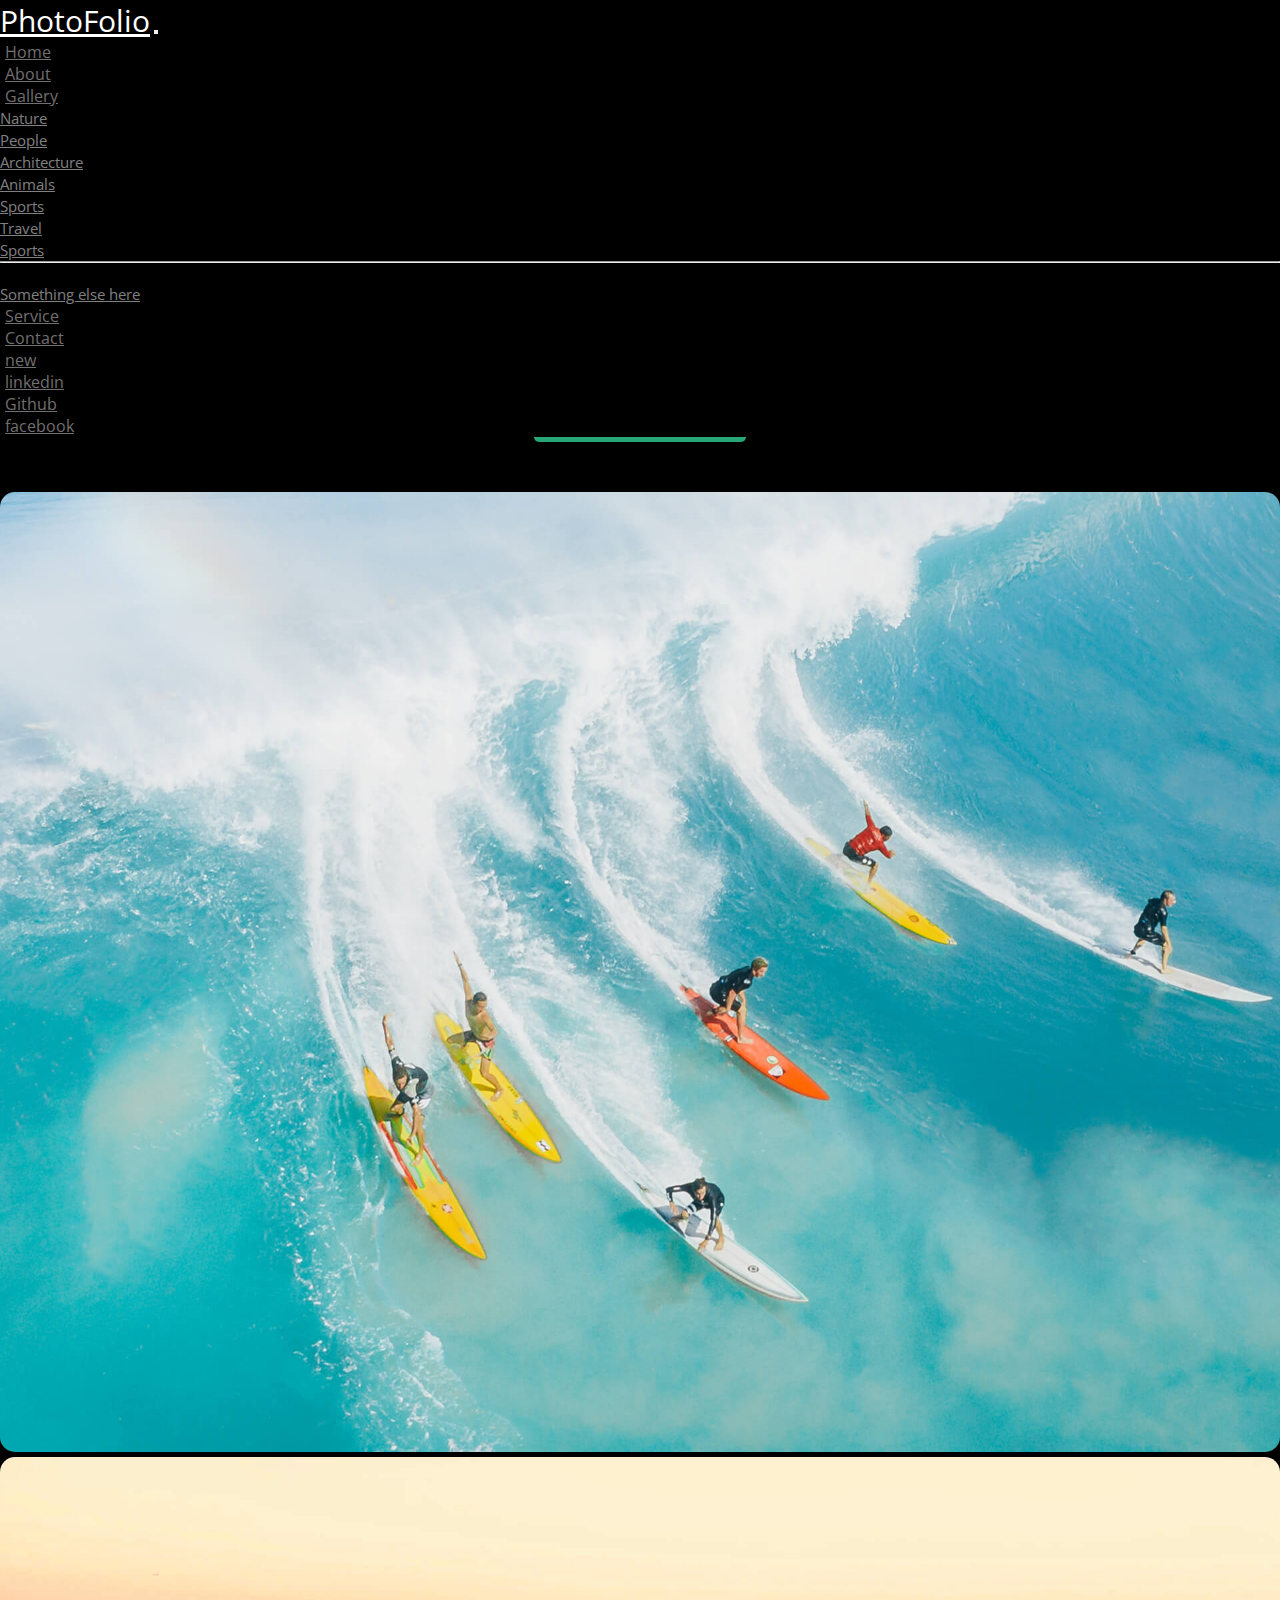
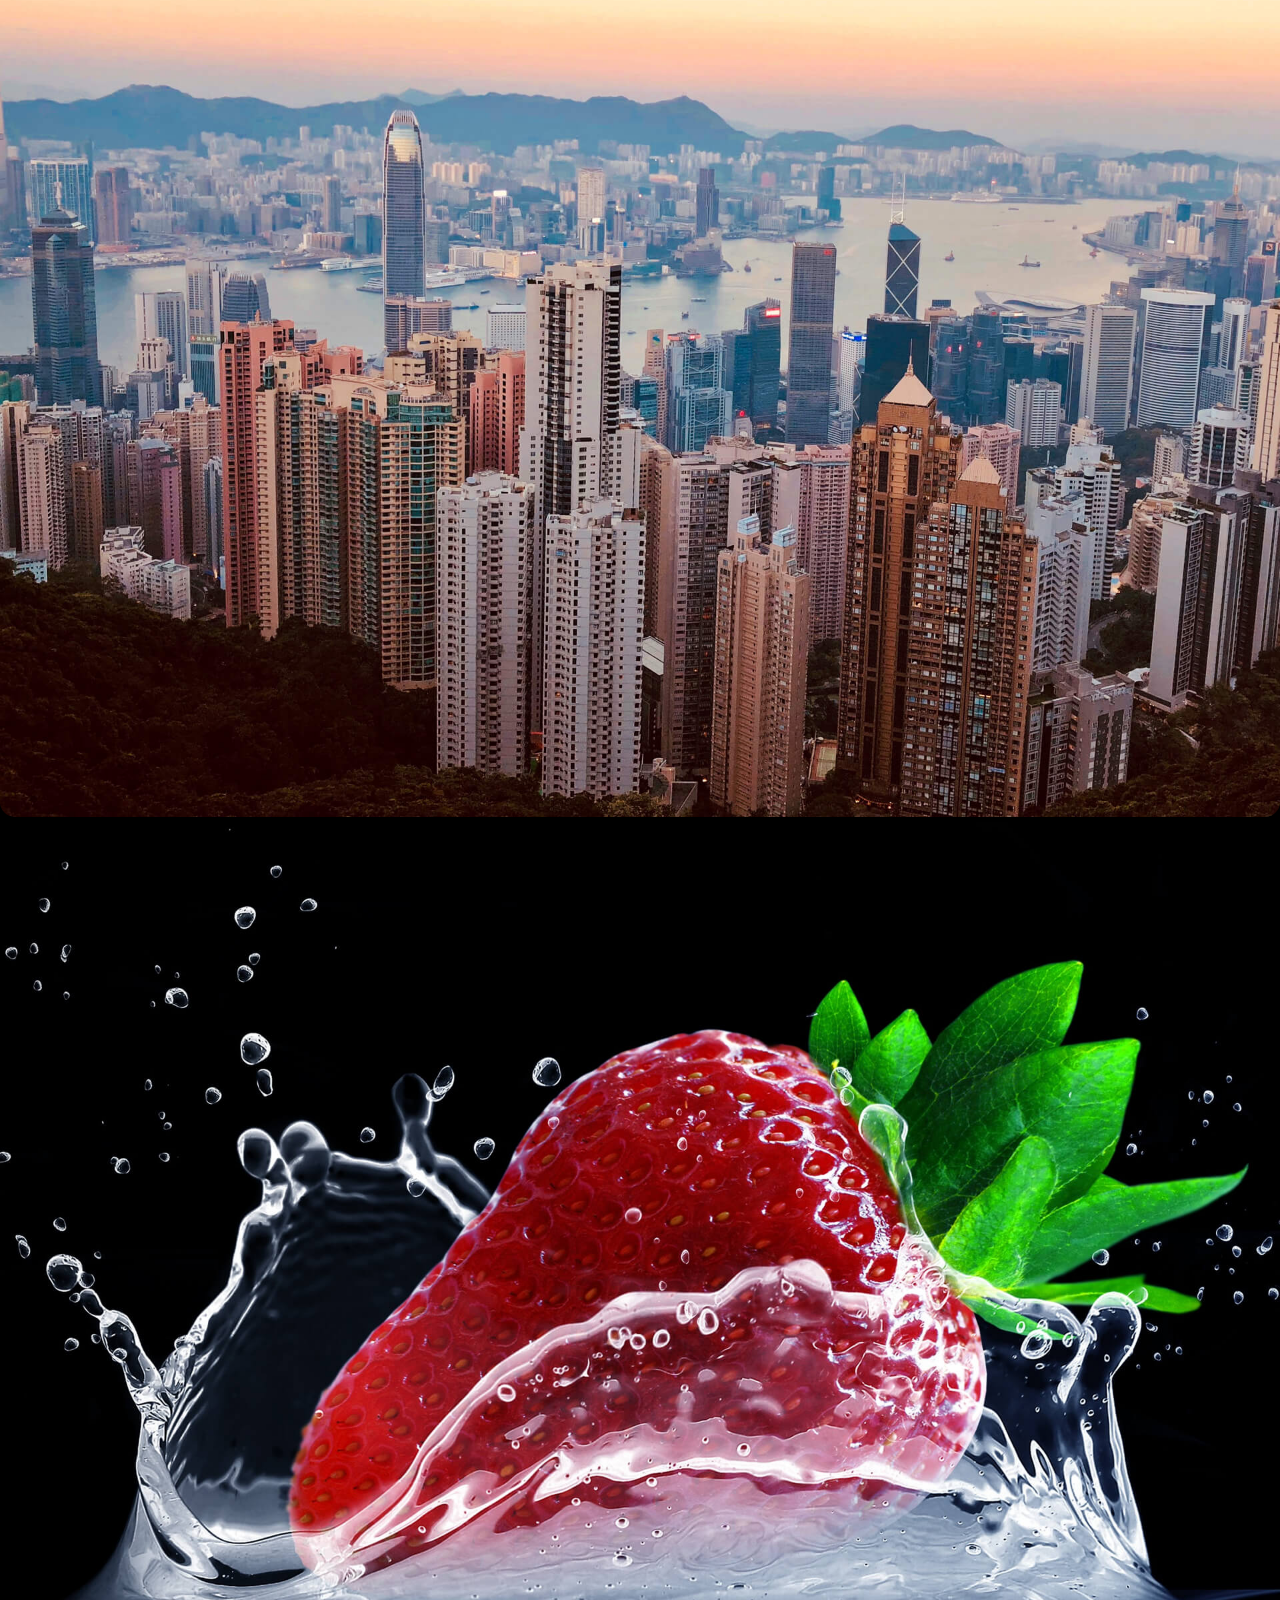
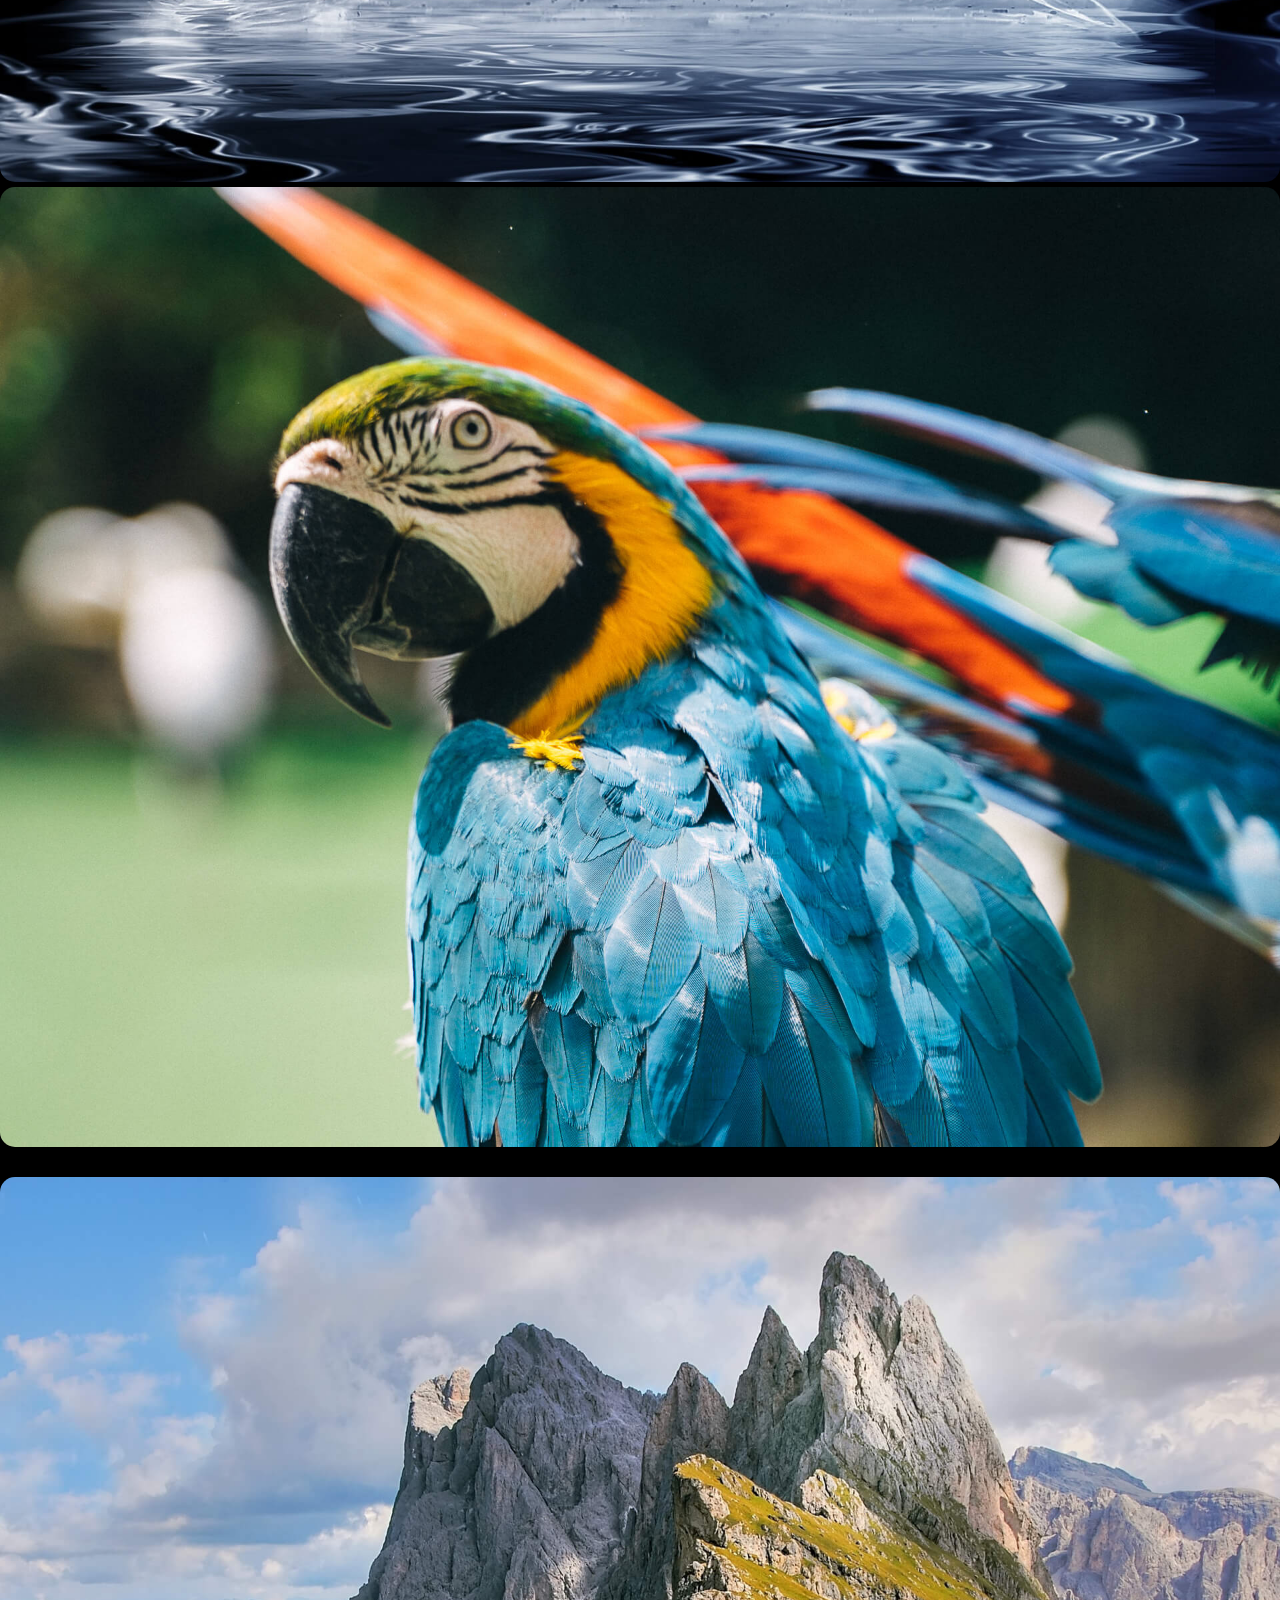
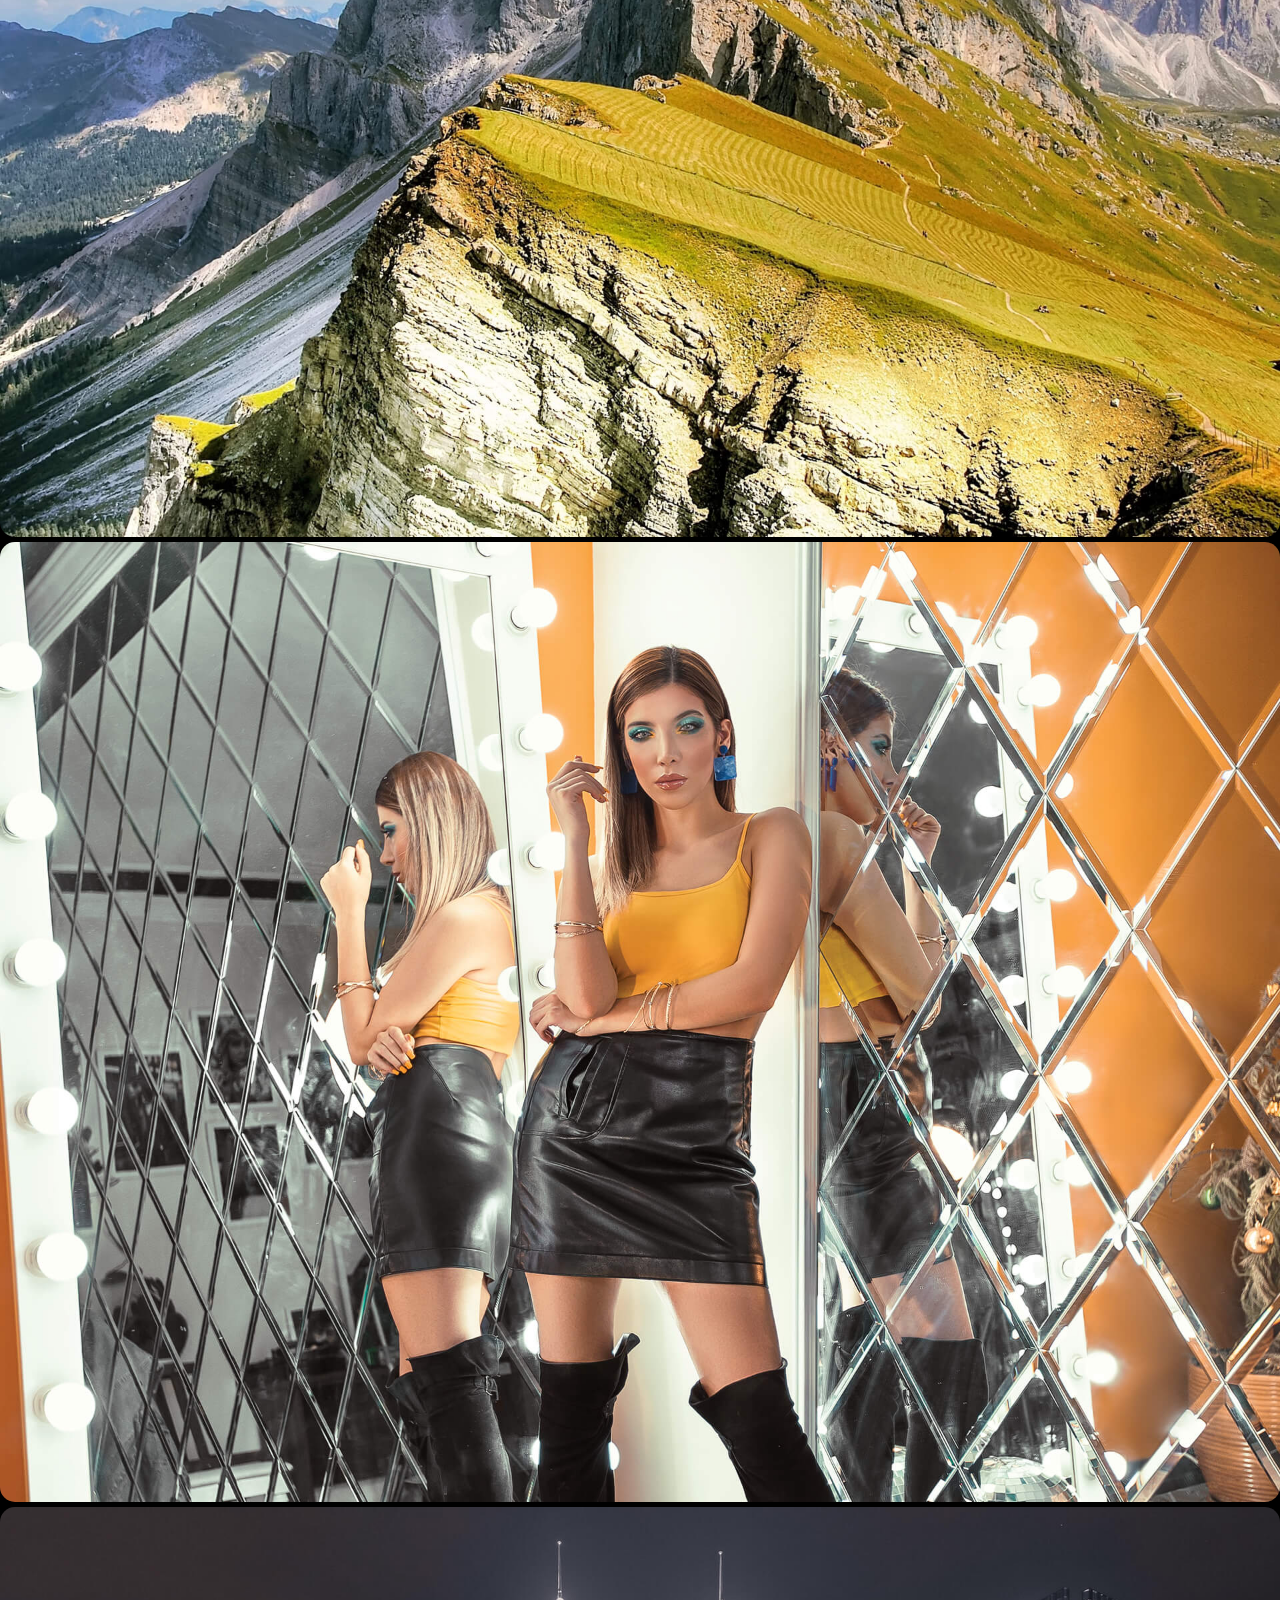
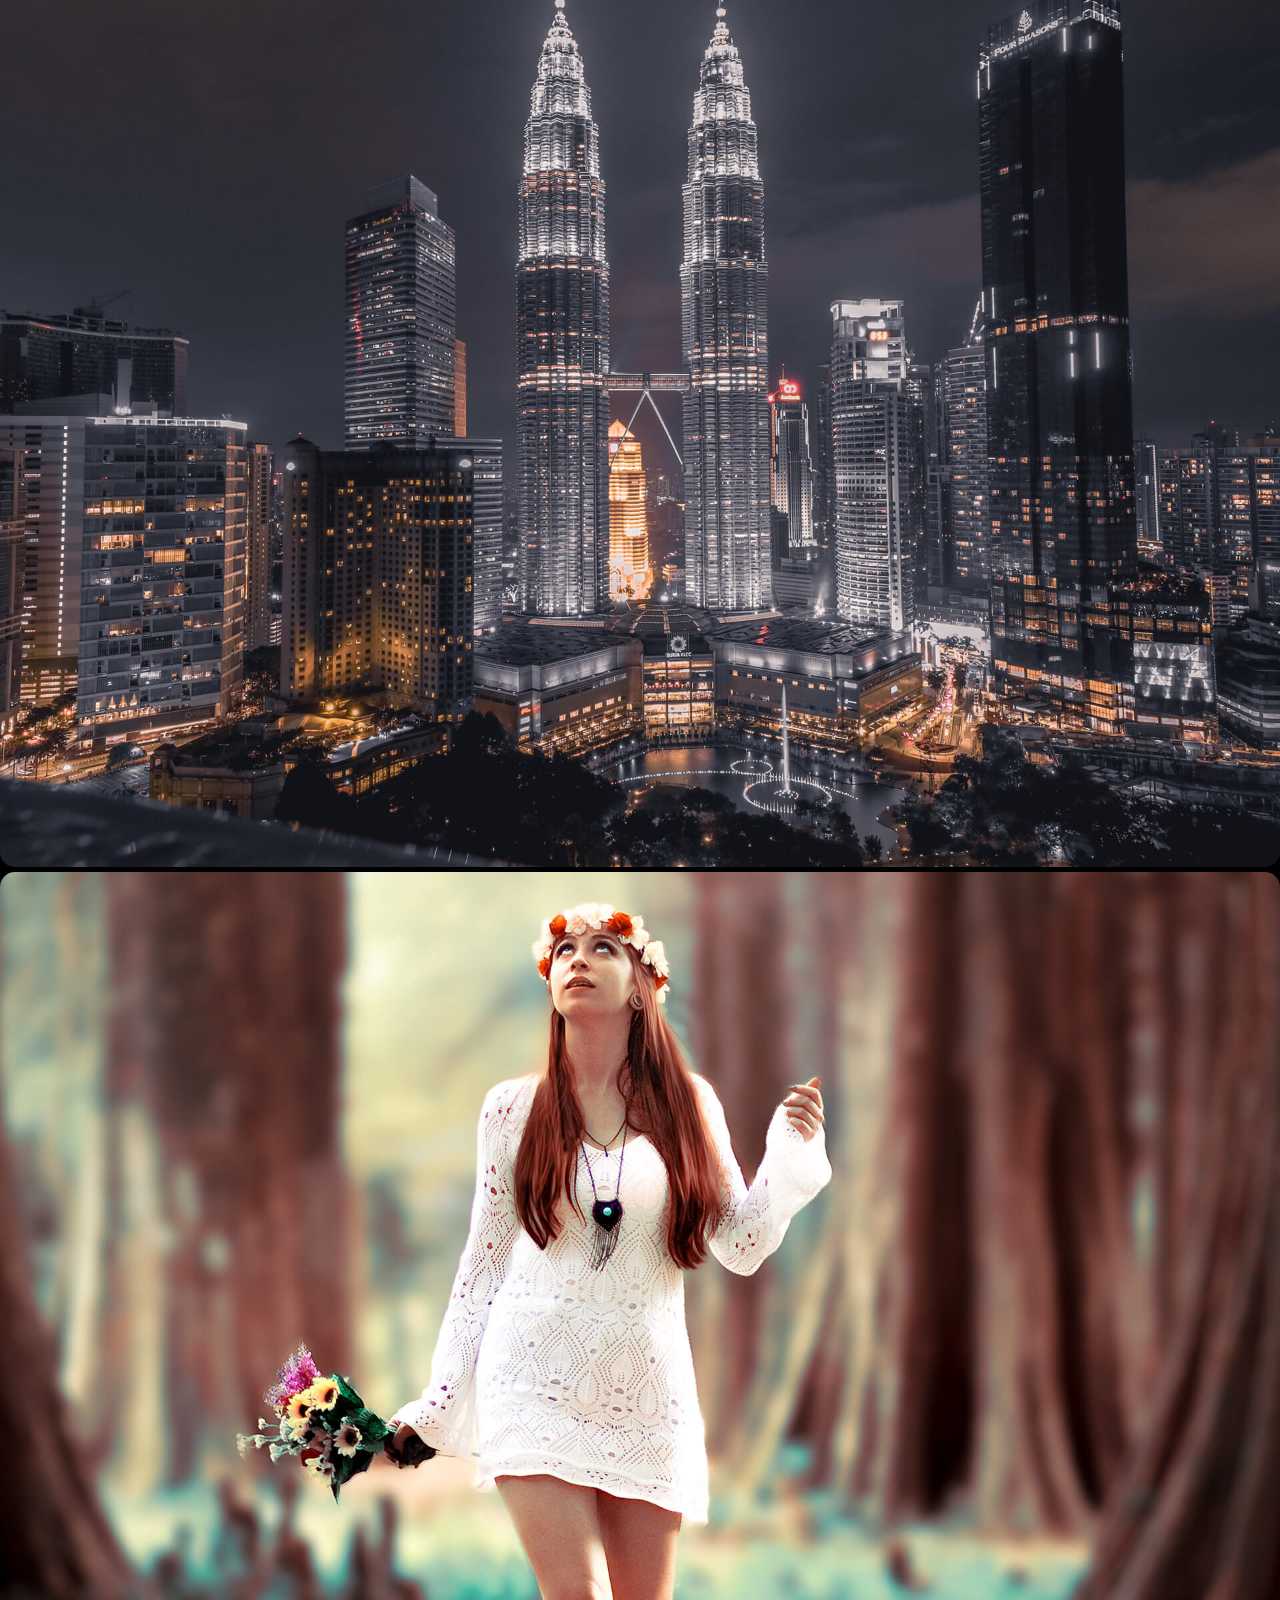
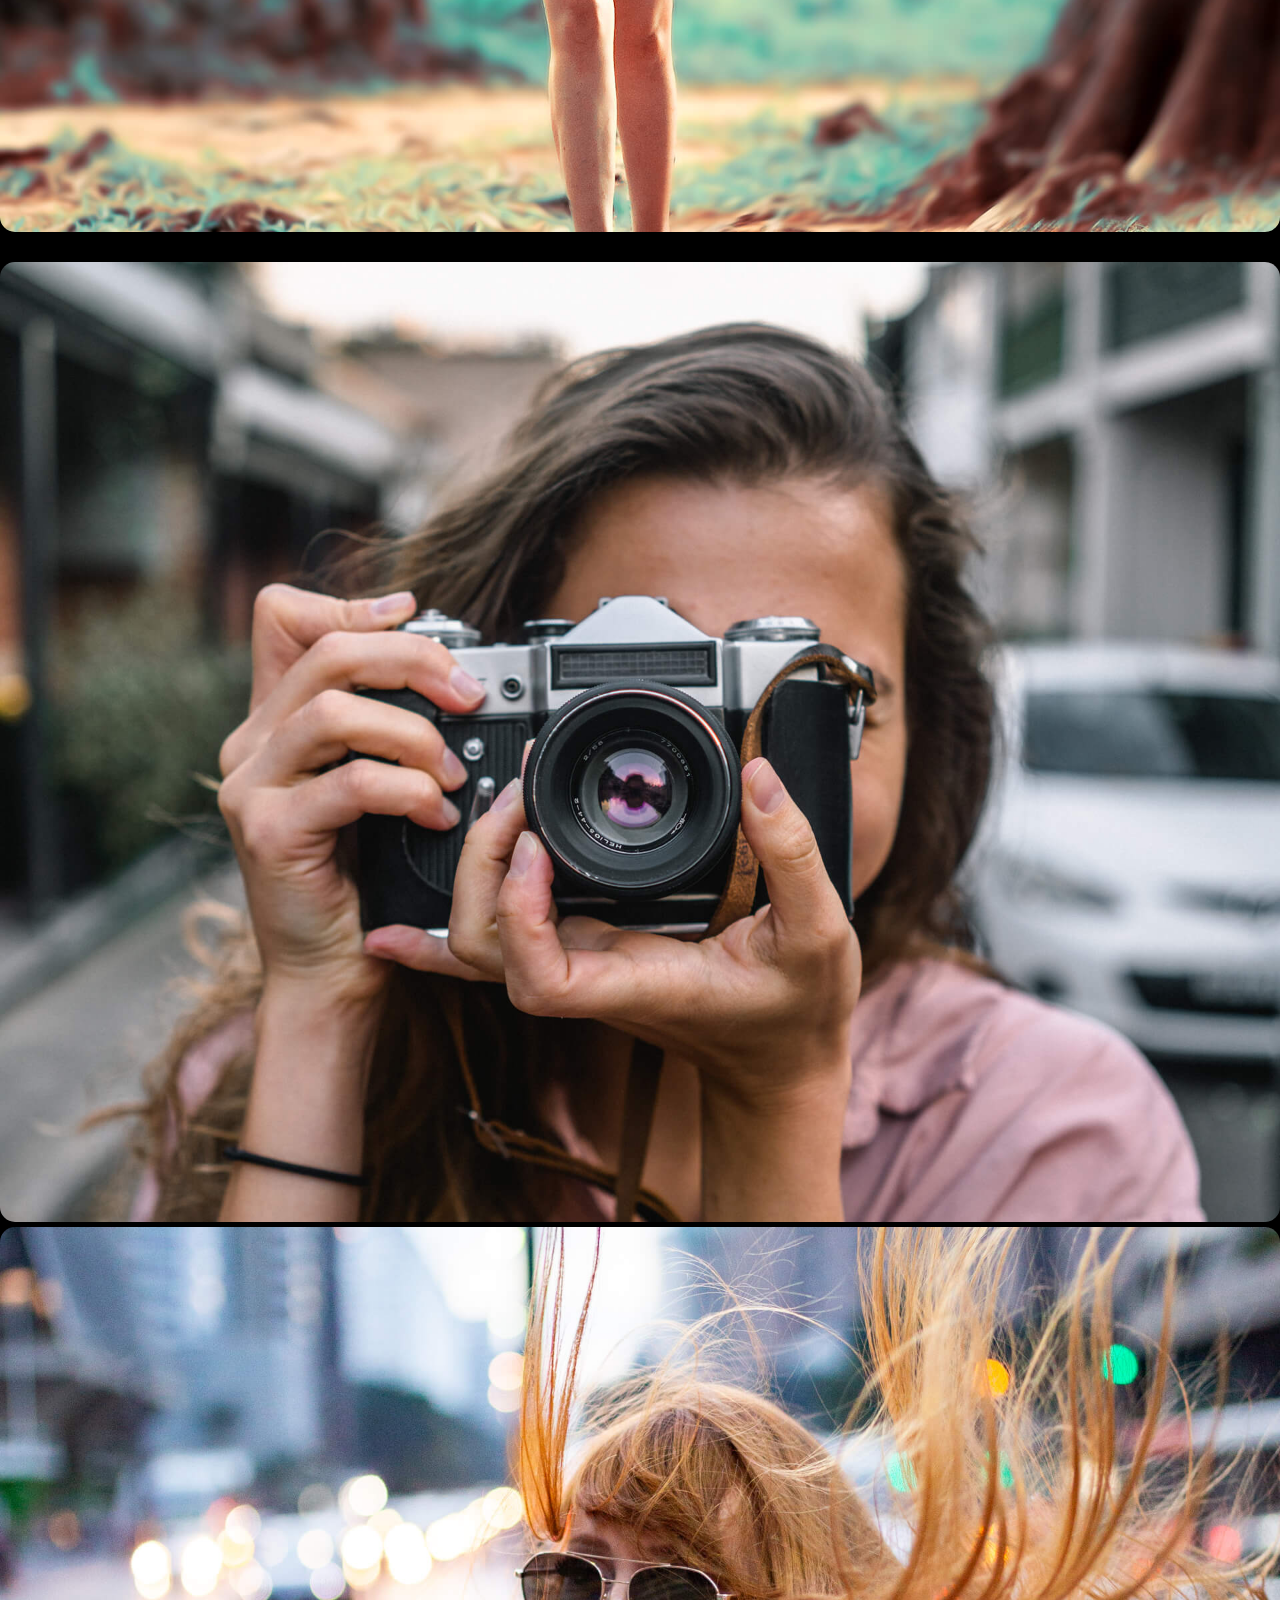
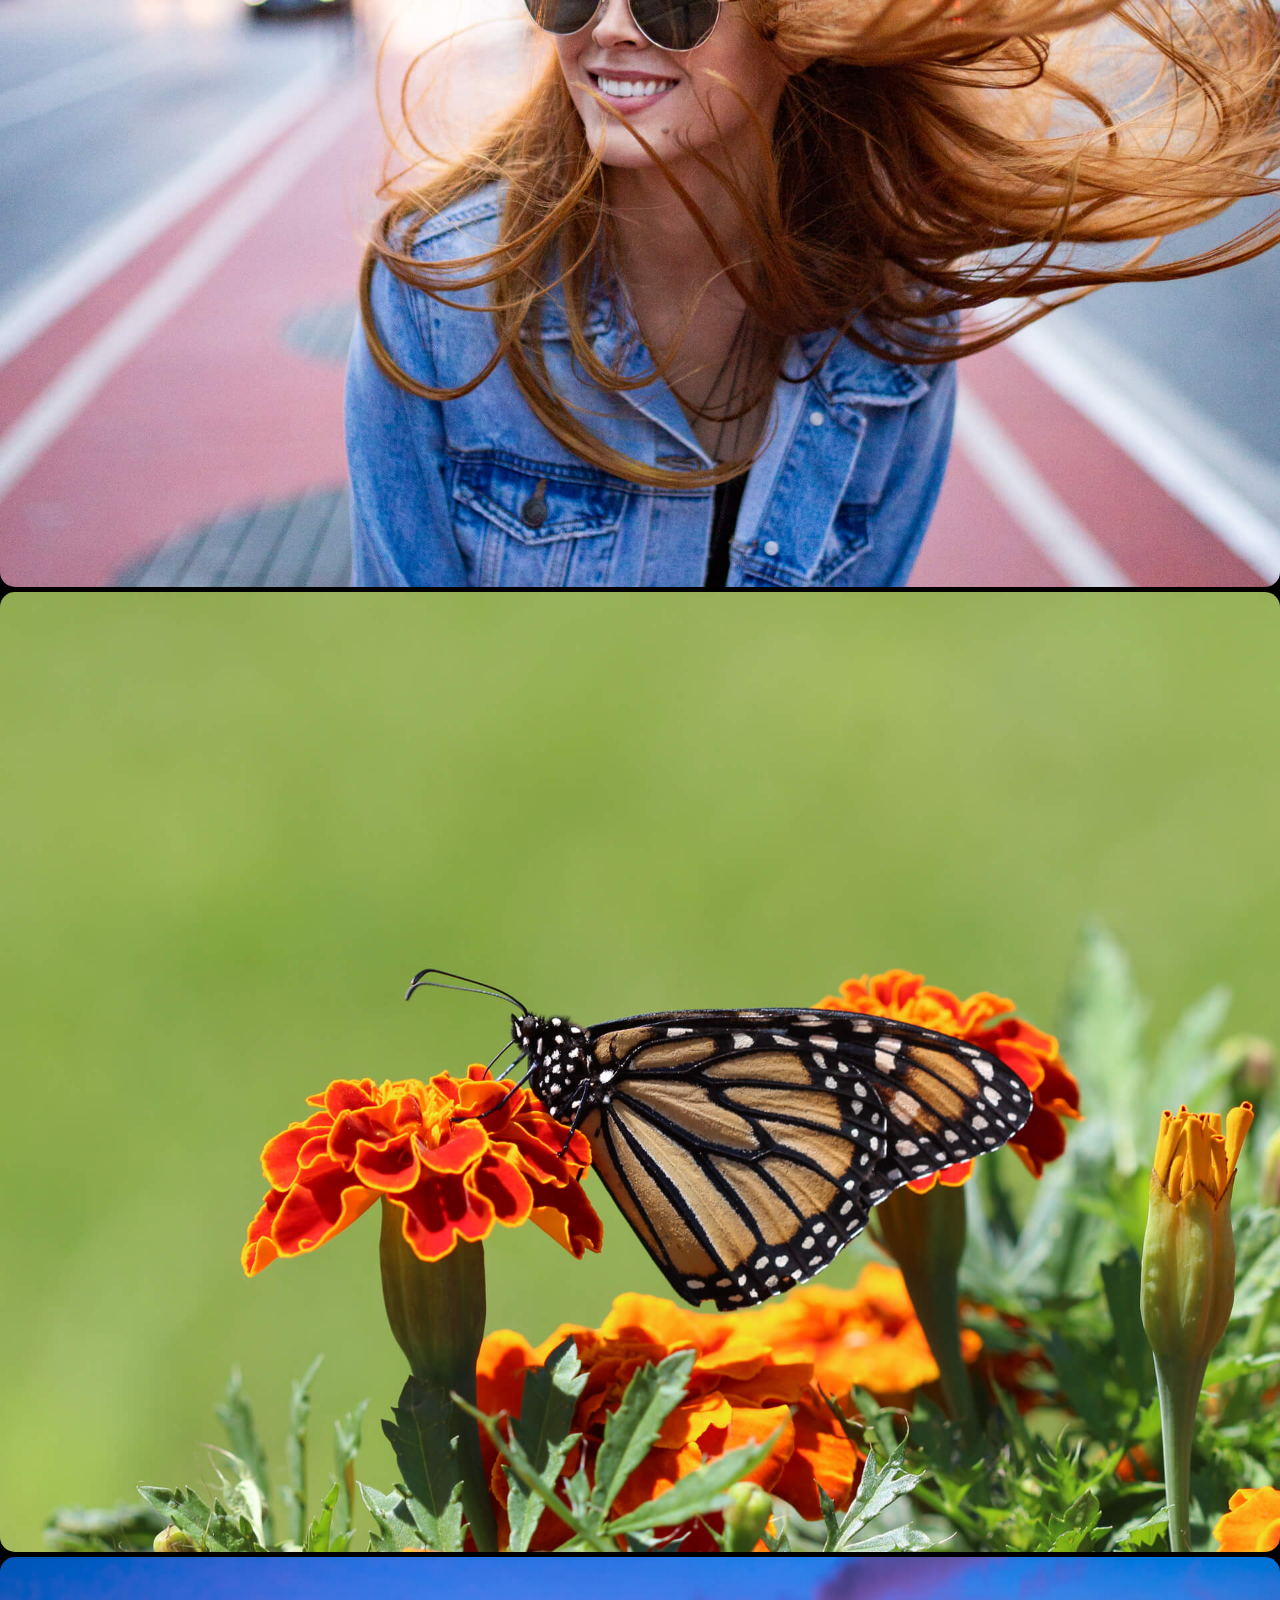
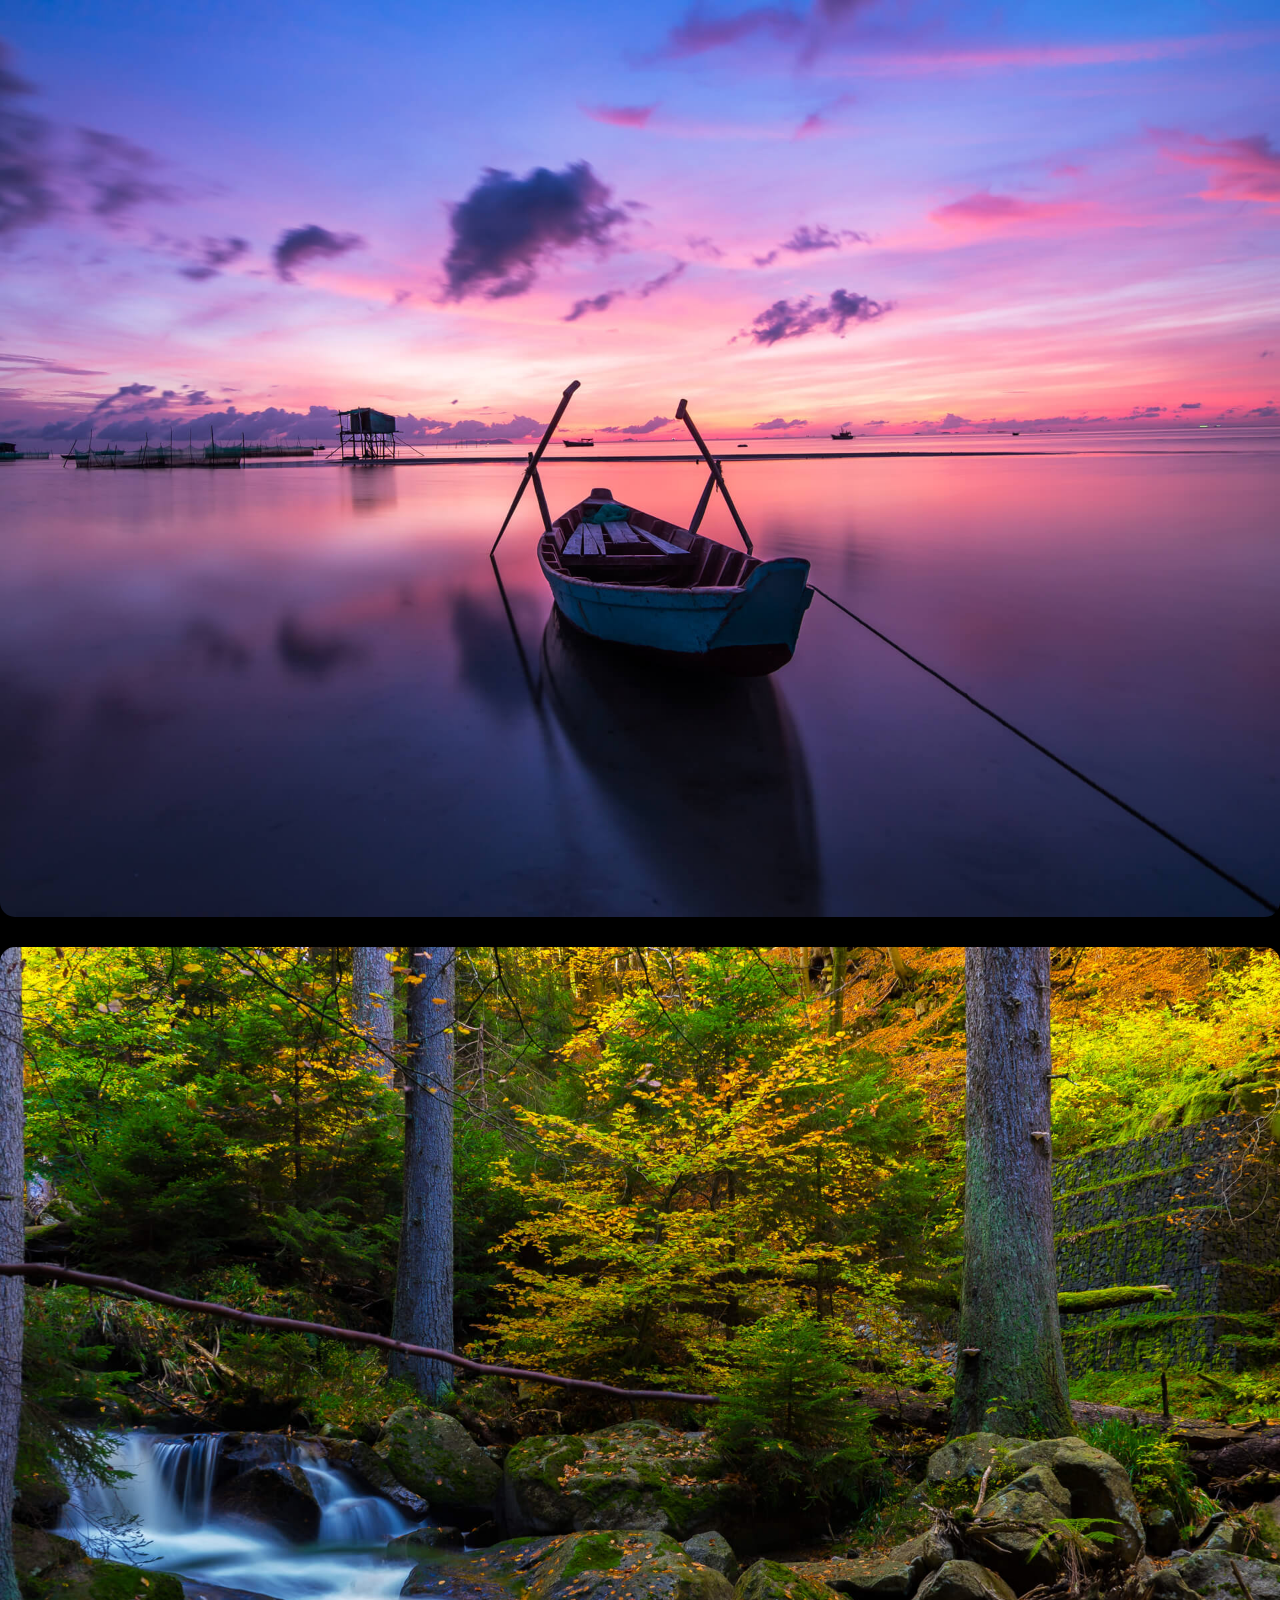
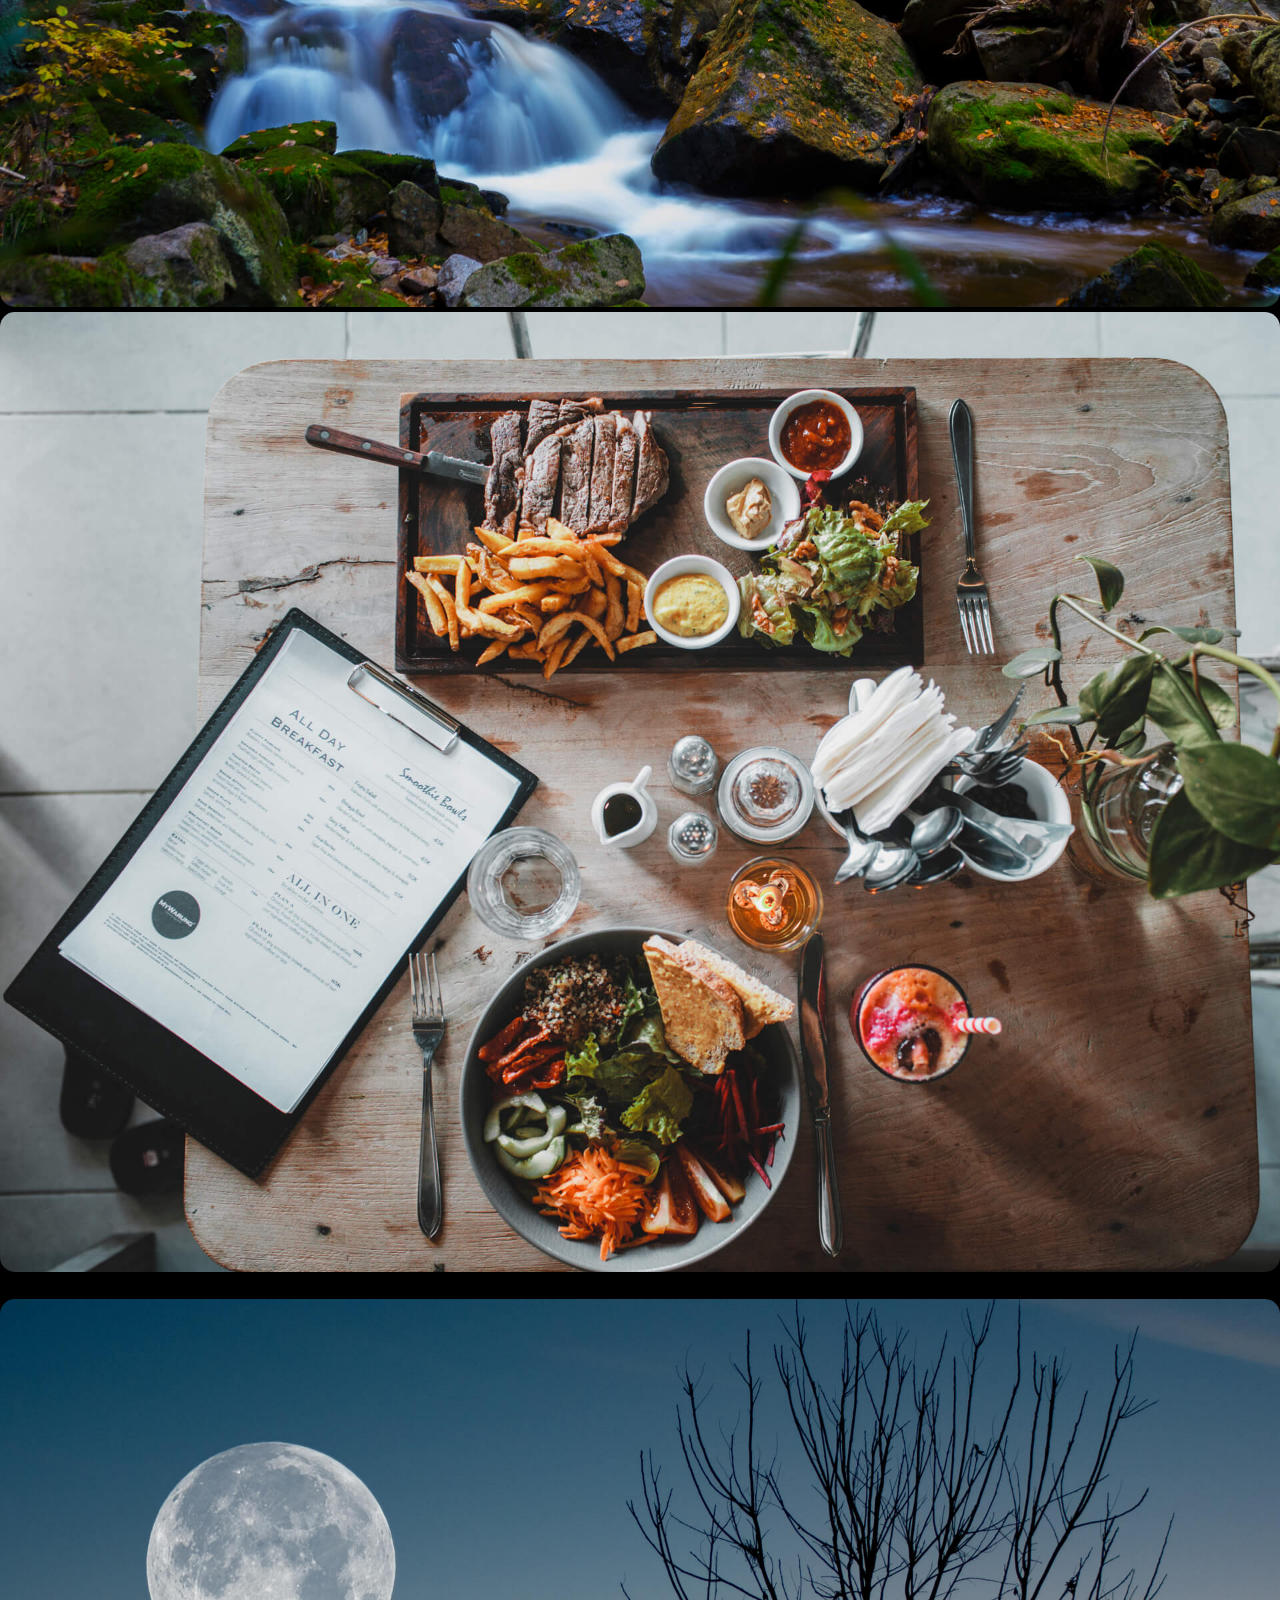
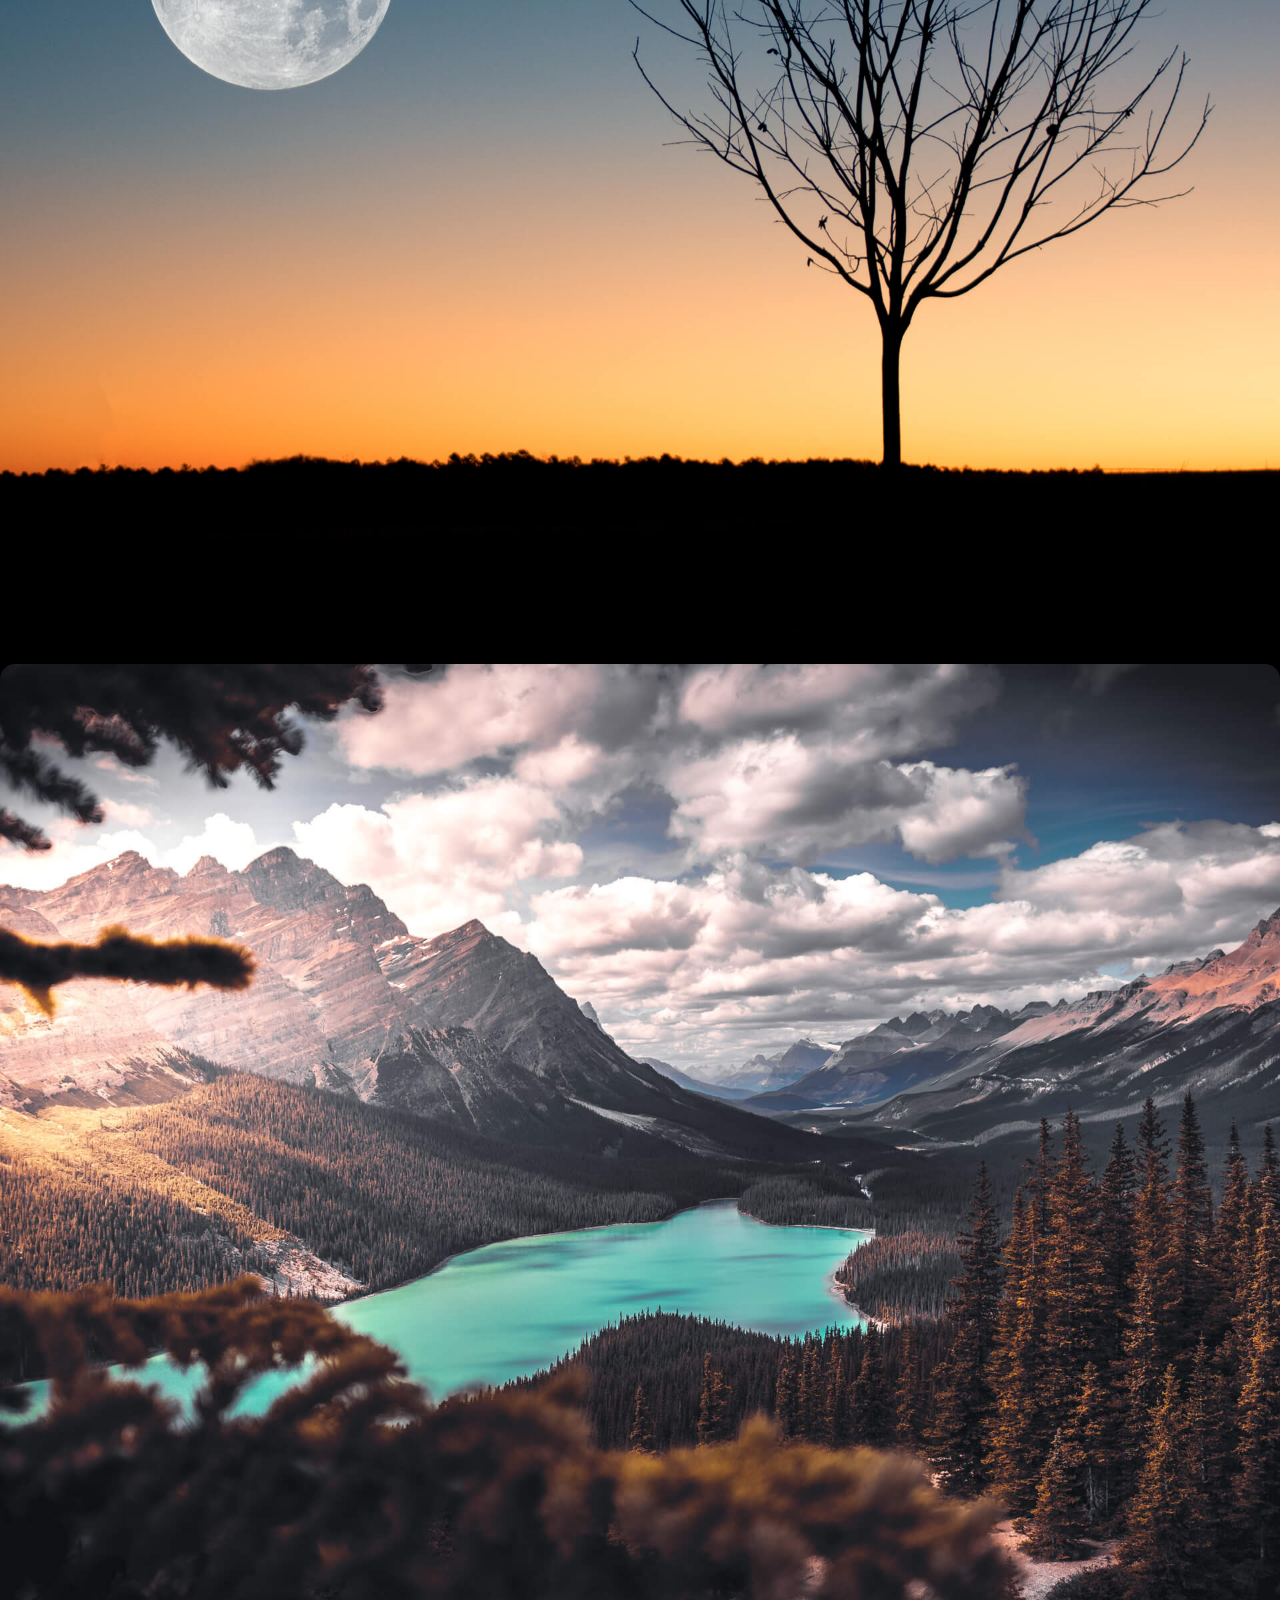
==== index.html @ 40b62667 "first commit" ====
<!DOCTYPE html>
<html lang="en">

<head>
  <meta charset="UTF-8">
  <meta name="viewport" content="width=device-width, initial-scale=1.0">
  <title>Document</title>
  <link rel="preconnect" href="https://fonts.googleapis.com">
<link rel="preconnect" href="https://fonts.gstatic.com" crossorigin>
<link href="https://fonts.googleapis.com/css2?family=Open+Sans:wght@300&display=swap" rel="stylesheet">
  <link href="https://cdn.jsdelivr.net/npm/bootstrap@5.0.2/dist/css/bootstrap.min.css" rel="stylesheet"
    integrity="sha384-EVSTQN3/azprG1Anm3QDgpJLIm9Nao0Yz1ztcQTwFspd3yD65VohhpuuCOmLASjC" crossorigin="anonymous">
  <link rel="stylesheet" href="PhotoFolio.css">
  <link rel="preconnect" href="https://fonts.googleapis.com">
<link rel="preconnect" href="https://fonts.gstatic.com" crossorigin>
<link href="https://fonts.googleapis.com/css2?family=Roboto+Serif:opsz,wght@8..144,300;8..144,400&display=swap" 

rel="stylesheet">
<link rel="stylesheet" href="https://unpkg.com/aos@next/dist/aos.css" />


<link rel="stylesheet" href="https://unpkg.com/aos@next/dist/aos.css" />
</head>

<body>
  <div class="myClass">

    <nav class="navbar navbar-expand-lg navbar-light bg-light">
      <div class="container-fluid">
        <a class="navbar-brand" href="#">      PhotoFolio</a>
        <button class="navbar-toggler" type="button" data-bs-toggle="collapse" data-bs-target="#navbarSupportedContent"
          aria-controls="navbarSupportedContent" aria-expanded="false" aria-label="Toggle navigation">
          <span class="navbar-toggler-icon"></span>
        </button>
        <div class="collapse navbar-collapse" id="navbarSupportedContent">
          <ul class="navbar-nav m-auto mb-2 mb-lg-0 ">
            <li class="nav-item">
              <a class="nav-link active" aria-current="page" href="PhotoFolio.html">Home</a>
            </li>
            <li class="nav-item">
              <a class="nav-link" href="About.html">About</a>
            </li>
            <li class="nav-item dropdown">
              <a class="nav-link dropdown-toggle" href="#" id="navbarDropdown" role="button" data-bs-toggle="dropdown"
                aria-expanded="false">
                Gallery
              </a>
              <ul class="dropdown-menu" aria-labelledby="navbarDropdown">
                <li><a class="dropdown-item" href="#">Nature</a></li>
                <li><a class="dropdown-item" href="#">People</a></li>
                <li><a class="dropdown-item" href="#">Architecture</a></li>
                <li><a class="dropdown-item" href="#">Animals</a></li>
                <li><a class="dropdown-item" href="#">Sports</a></li>
                <li><a class="dropdown-item" href="#">Travel</a></li>
                <li><a class="dropdown-item" href="#">Sports</a></li>
                <li>
                  <hr class="dropdown-divider">
                </li>
                <li><a class="dropdown-item" href="#">Something else here</a></li>
              </ul>
            <li class="nav-item">
              <a class="nav-link" href="Service.html">
                Service
              </a>
            </li>
            <li class="nav-item">
              <a class="nav-link" href="Contact.html">Contact</a>
            </li>
            <li class="nav-item">
              <a class="nav-link" href="new.html">new</a>
            </li>
            </li>

          </ul>
          <div class="navbar2">
            <ul class="navbar-nav m-auto mb-2 mb-lg-0 ">
              <li class="nav-item">
                <a class="nav-link active" aria-current="page" href="https://www.linkedin.com/in/jyoti-vyas-901993244/">linkedin</a>
              </li>
              <li class="nav-item">
                <a class="nav-link active" aria-current="page" href="https://github.com/jyot4">Github</a>
              </li>
              <li class="nav-item">
                <a class="nav-link active" aria-current="page" href="#">facebook</a>
              </li>
          </div>
    </nav>


    <div class="frontContent">
      <div class="container">
        <h2>I'm Jyoti Vyas a Professional Photographer from Jaipur City</h2>
        <p>Blanditiis praesentium aliquam illum tempore incidunt debitis dolorem magni est deserunt sed qui libero. Qui
          voluptas amet.</p>

        <a href="Contact.html">Avaliable For Hire</a>

      </div>
    </div>

    <div class="images1"    >

      <div class="container-fluid">
        <div class="row">

          <div class="col-lg-3 col-md-4"
         
   
        
          >
            <img src="gallery-1.jpg" />
          </div>

          <div class="col-lg-3">

            <img src="gallery-2.jpg" />
          </div>

          <div class="col-lg-3">

            <img src="gallery-3.jpg" />

          </div>

          <div class="col-lg-3" >

            <img src="gallery-4.jpg" />
          </div>
        </div>
      </div>
    </div>
    <div class="images2" >
      <div class="container-fluid">
        <div class="row">

          <div class="col-lg-3 col-md-4"  >
            <img src="gallery-5.jpg" />
          </div>

          <div class="col-lg-3">

            <img src="gallery-6.jpg" />
          </div>

          <div class="col-lg-3"   >

            <img src="gallery-7.jpg" />

          </div>

          <div class="col-lg-3"  >

            <img src="gallery-8.jpg" />
          </div>
        </div>
      </div>
    </div>

    <div class="images3"  >
      <div class="container-fluid">
        <div class="row">

          <div class="col-lg-3 col-md-4"   >
            <img src="gallery-9.jpg" />
          </div>

          <div class="col-lg-3"   >

            <img src="gallery-10.jpg" />
          </div>

          <div class="col-lg-3"  >

            <img src="gallery-11.jpg" />

          </div>

          <div class="col-lg-3"  >

            <img src="gallery-12.jpg" />
          </div>
        </div>
      </div>
    </div>

    
    <div class="images4"   >
      <div class="container-fluid">
        <div class="row">

          <div class="col-lg-3 col-md-4"  >
            <img src="gallery-13.jpg" />
          </div>

          <div class="col-lg-3" >

            <img src="gallery-14.jpg" />
          </div>

          <div class="col-lg-3"  >

`            <img src="gallery-15.jpg" />

          </div>

          <div class="col-lg-3" >

            <img src="gallery-16.jpg" />
          </div>
        </div>
      </div>
    </div>


    <footer class="footer">
      <div class="container">
        <div class="footerContent">
          <p>© Copyright  <strong> PortFolio</strong>  All Rights Reserved</p>
        
        
          <h6>Designed By <a href="https://www.linkedin.com/in/jyoti-vyas-901993244/"> Jyoti Vyas</a></h6>
        </div>
        </div>
      </div>
    </footer>

  </div>


  <script src="https://cdn.jsdelivr.net/npm/bootstrap@5.0.2/dist/js/bootstrap.bundle.min.js"
    integrity="sha384-MrcW6ZMFYlzcLA8Nl+NtUVF0sA7MsXsP1UyJoMp4YLEuNSfAP+JcXn/tWtIaxVXM"
    crossorigin="anonymous"></script>


    <script src="https://unpkg.com/aos@next/dist/aos.js"></script>
    <script>
      AOS.init();
    </script>

</body>


</html>
---- PhotoFolio.css ----
*{
    margin:0;
    padding: 0;
    box-sizing: border-box;
    font-family: 'Open Sans', sans-serif;
}
.navbar{
    padding: 0 !important;
    position: fixed !important;
    width: 100% !important;
    z-index: 99 !important;
}

.myClass {
    background-color: black;


    /* width: 100vw; */
    /* height: 100vh; */
}

.myClass .container-fluid{
    background-color: black;
    

   
}
.myClass .container-fluid a{
    color:white;
    font-size: 30px;
   
}

.myClass .navbar .nav-item .nav-link{
    color:rgb(114, 111, 111);
font-size: 16px;

margin: 5px;
}

.myClass .navbar .nav-item .nav-link:hover{
    color:white;
font-size: 20px;
margin: 5px;
}


.myClass .navbar  .dropdown-menu {
    background-color: black;

}

.myClass .navbar  .dropdown-menu a{
  
    color: gray;
    font-size: 15px;
}
.frontContent , .container {
    display: flex;
    justify-content: center;
    align-items: center;
    /* flex-direction: column; */
    width: 100%;
    /* height: 90vh; */
    background-color: black;
    color: white;

}


.frontContent .container {
    width: 50%;
    flex-direction: column;
    margin-top: 50px;
    text-align: center;
}

.frontContent h2{
    margin-top: 30px;
    font-size: 50px;
}

.frontContent p{
  
    font-size: 18px;
    /* width: 90%; */
    color:rgb(135, 132, 132);

}


.frontContent a{
    padding: 10px 40px;
    background-color: #27a776;
    text-decoration: none;
    color :white;
    border-radius: 5px;
   
    margin-bottom: 50px;
    
    
}

.images1 , .images2 , .images3, .images4{

width: 100%;
padding-bottom: 25px;

}




img{
    height: 100%;
    width: 100%;
    border-radius: 15px;
}

.footer{
    border-top: 1px solid;
    padding-top: 20px;
    display: flex;
    flex-direction: column;
    justify-content: center;
    align-items: center;
}

.footer .footerContent {
    font-size: 15px;
    
}
   
.footer .footerContent a {

    text-decoration: none;
    color: #27a776;

}
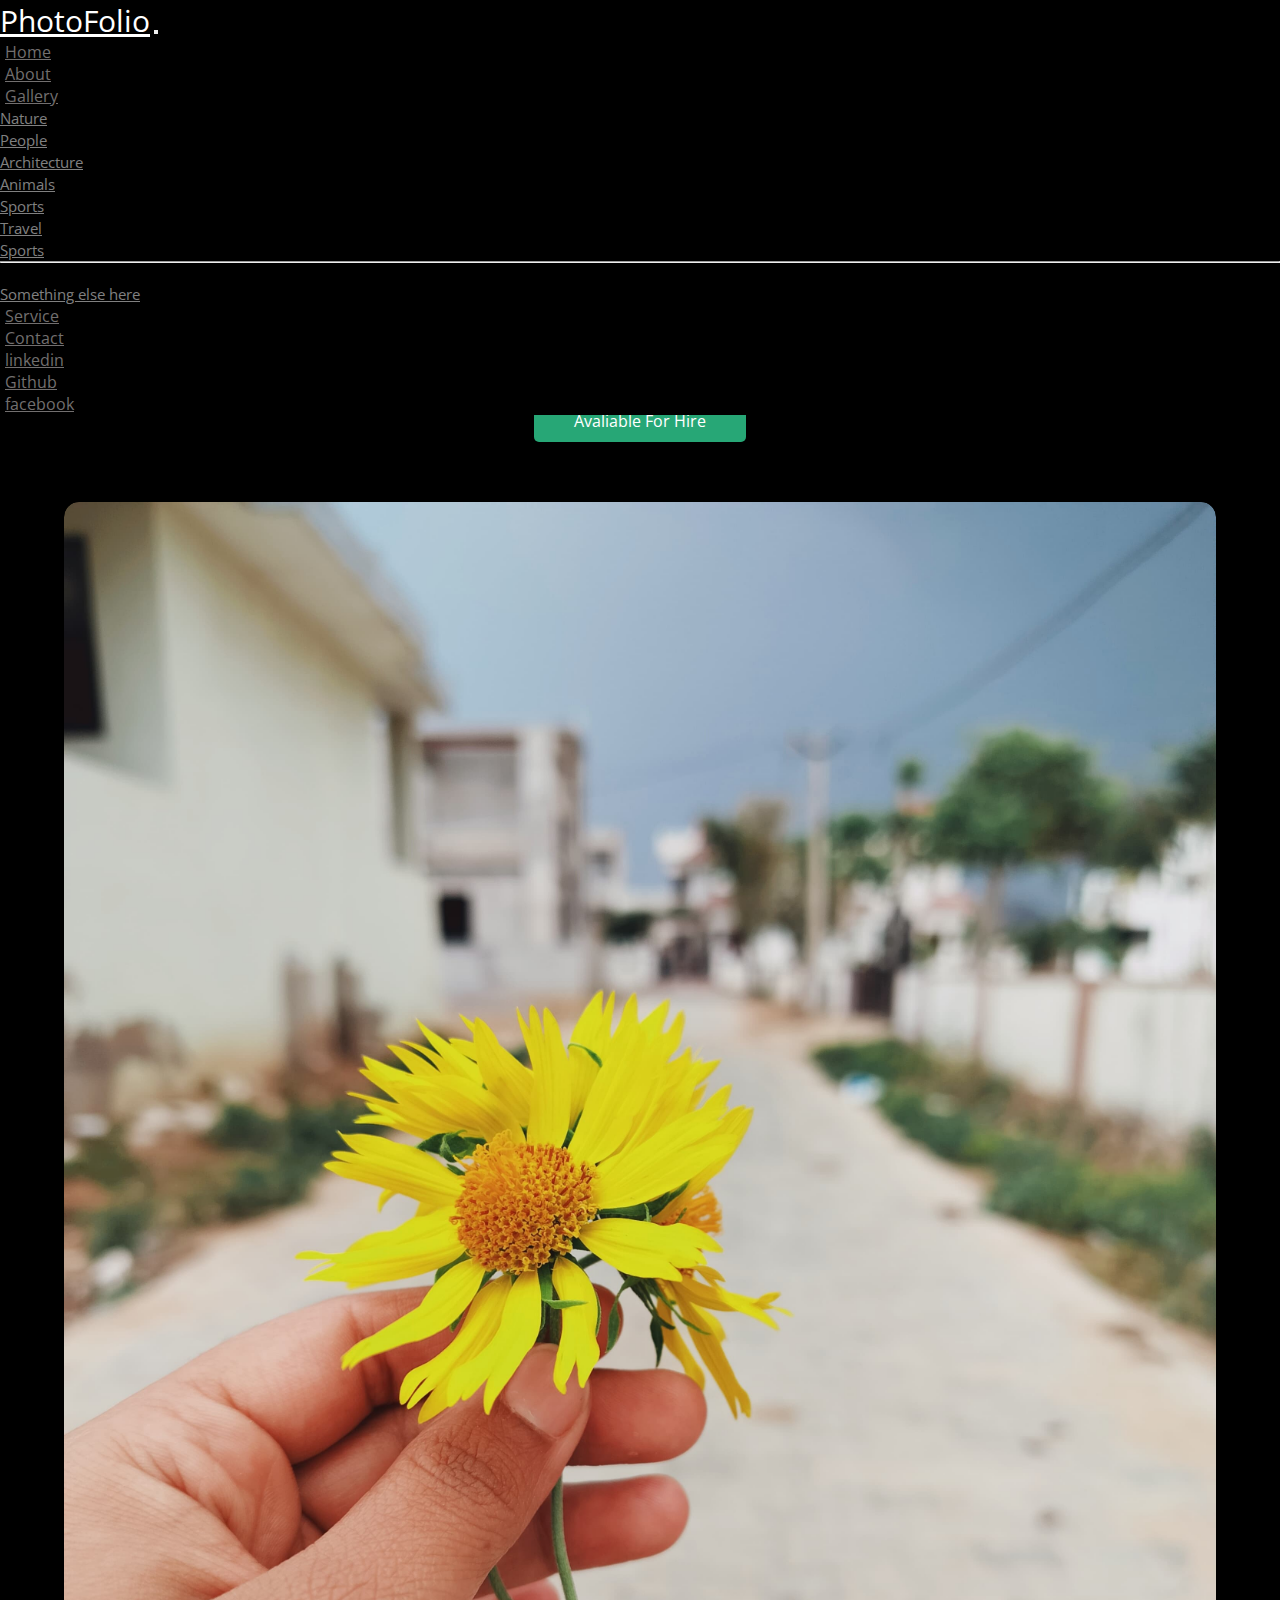
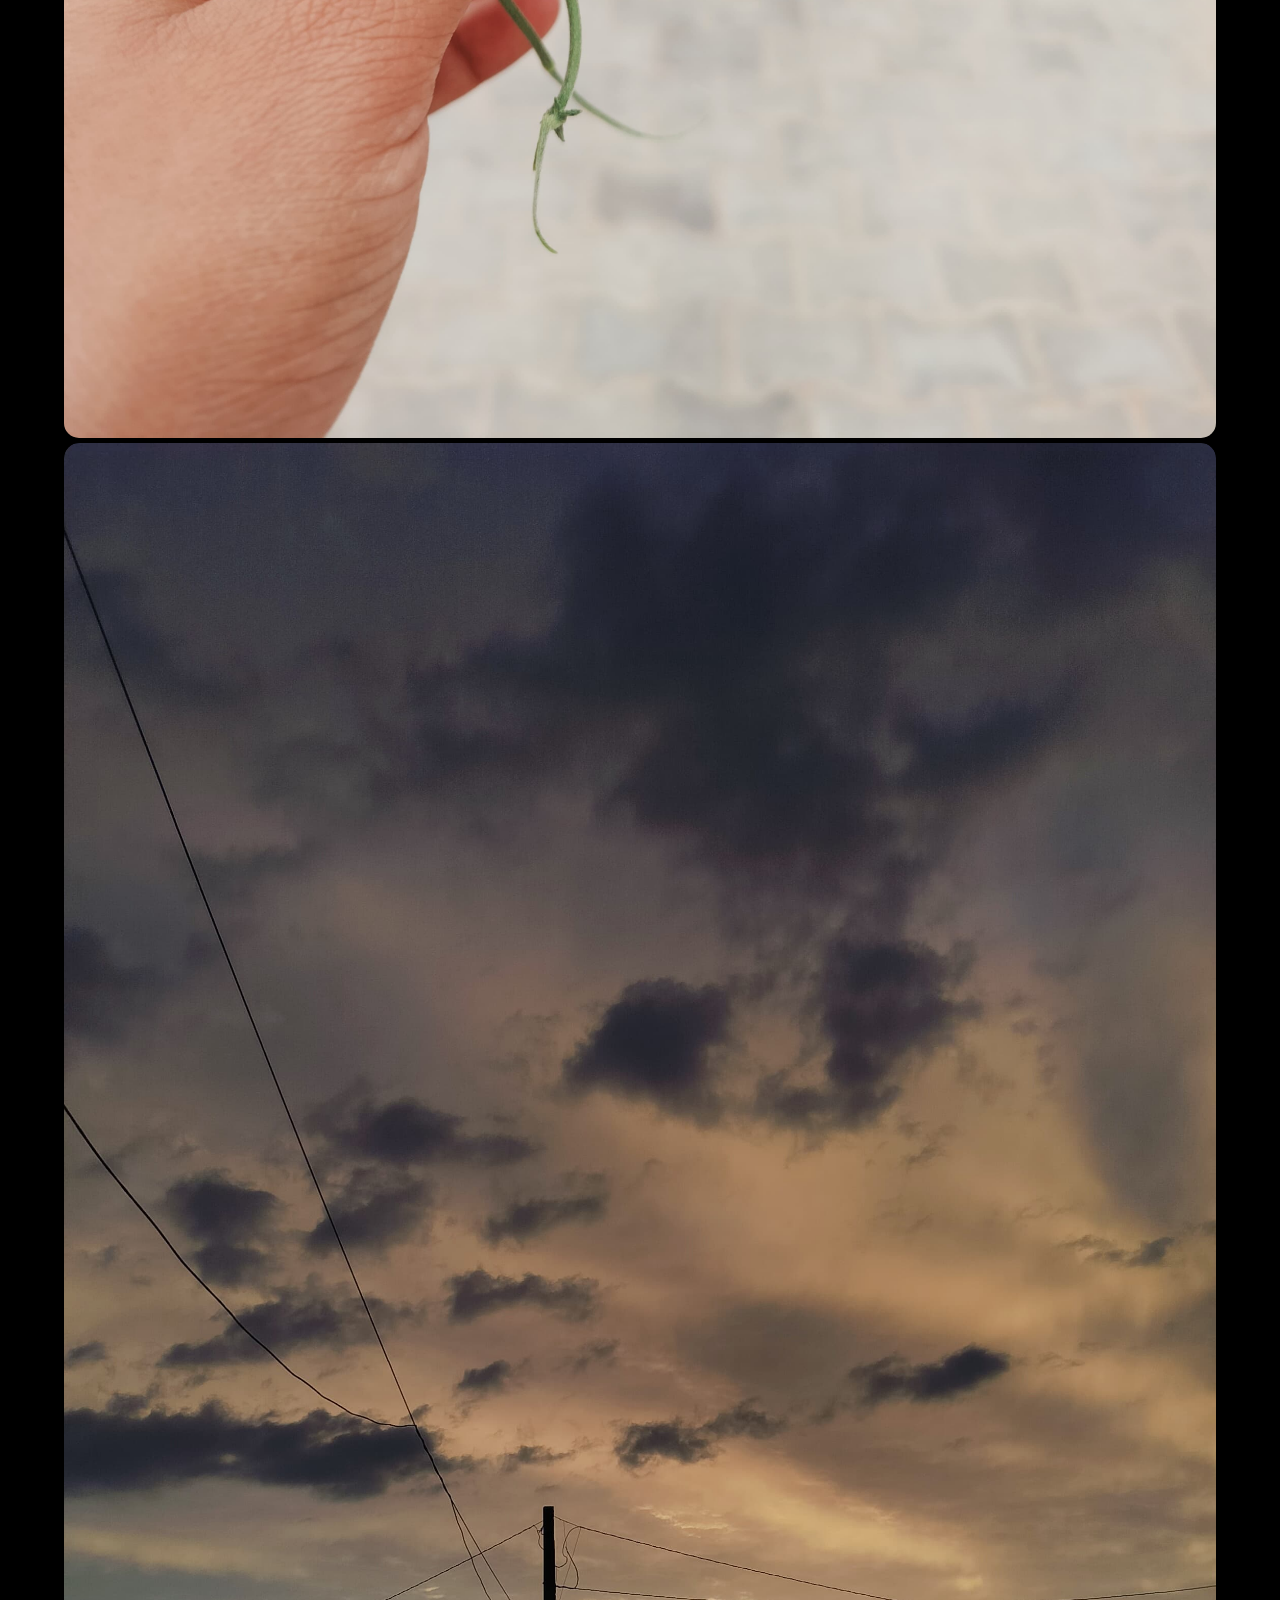
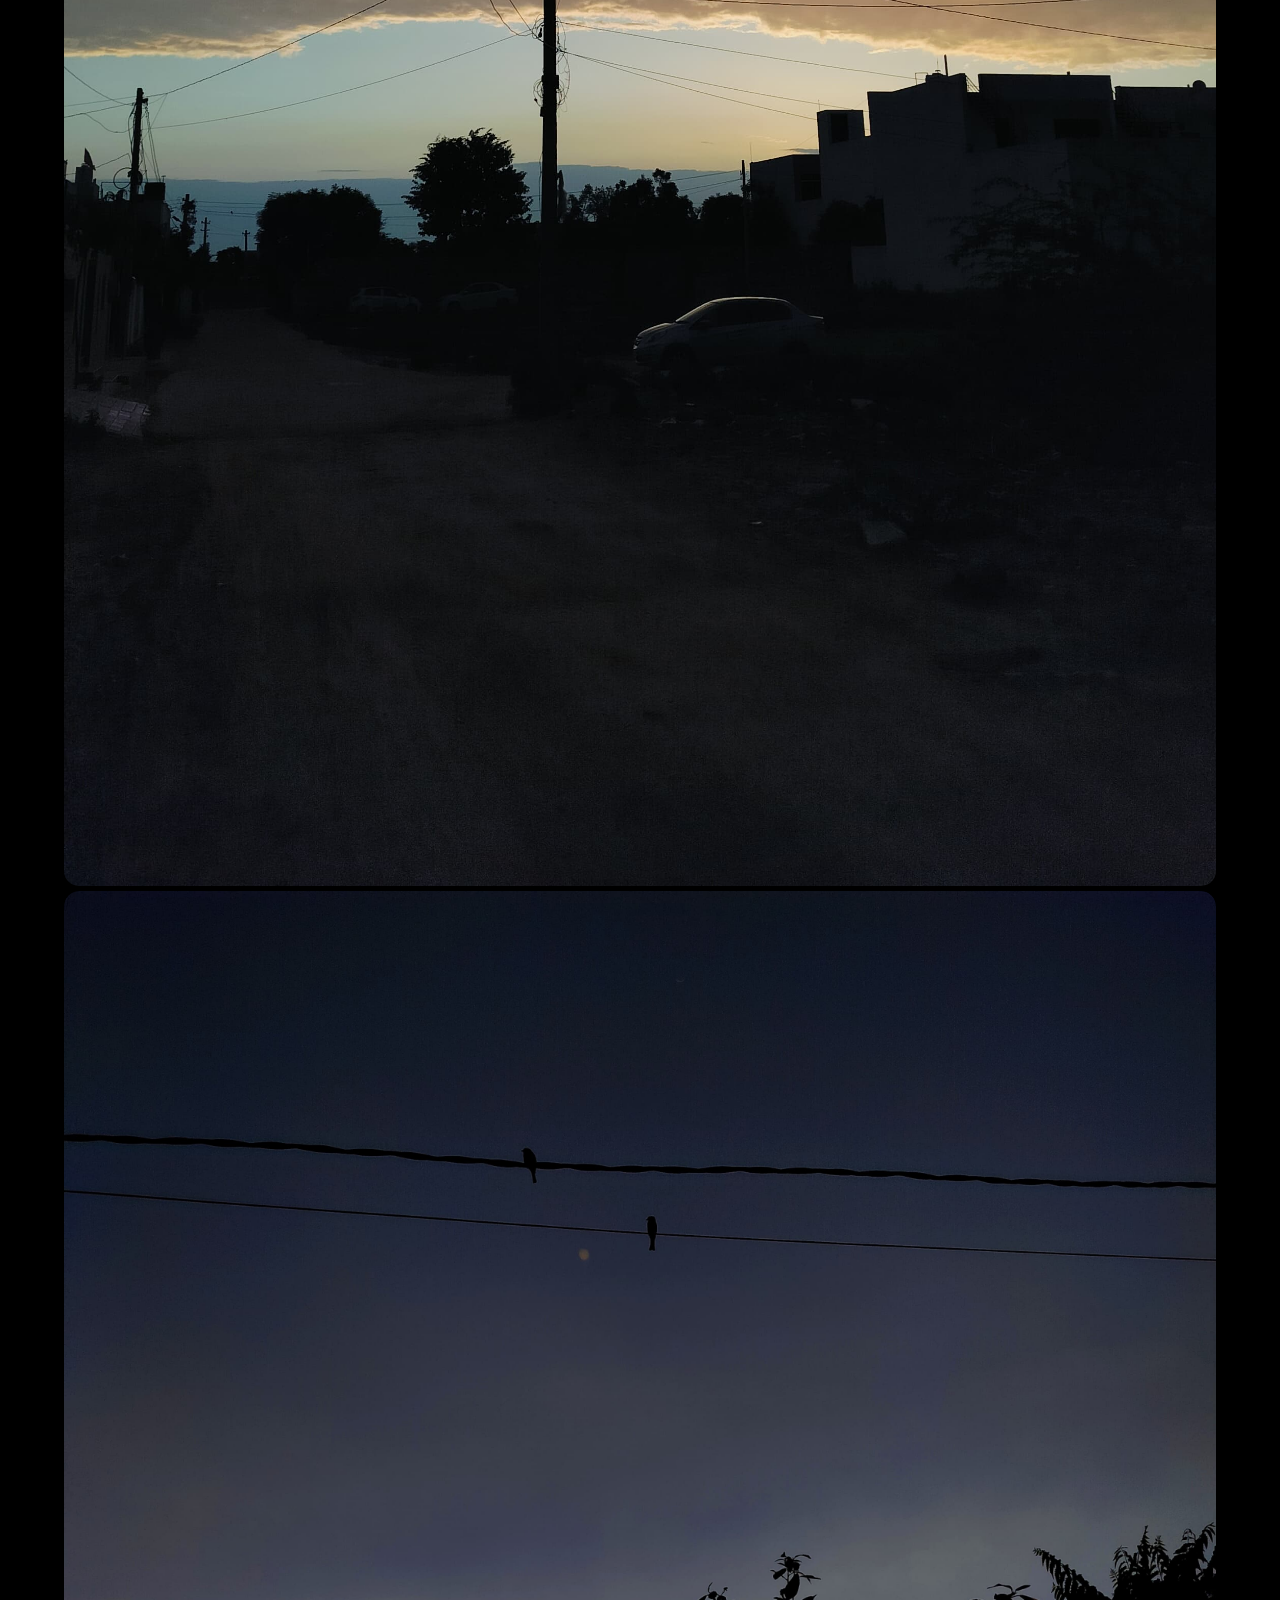
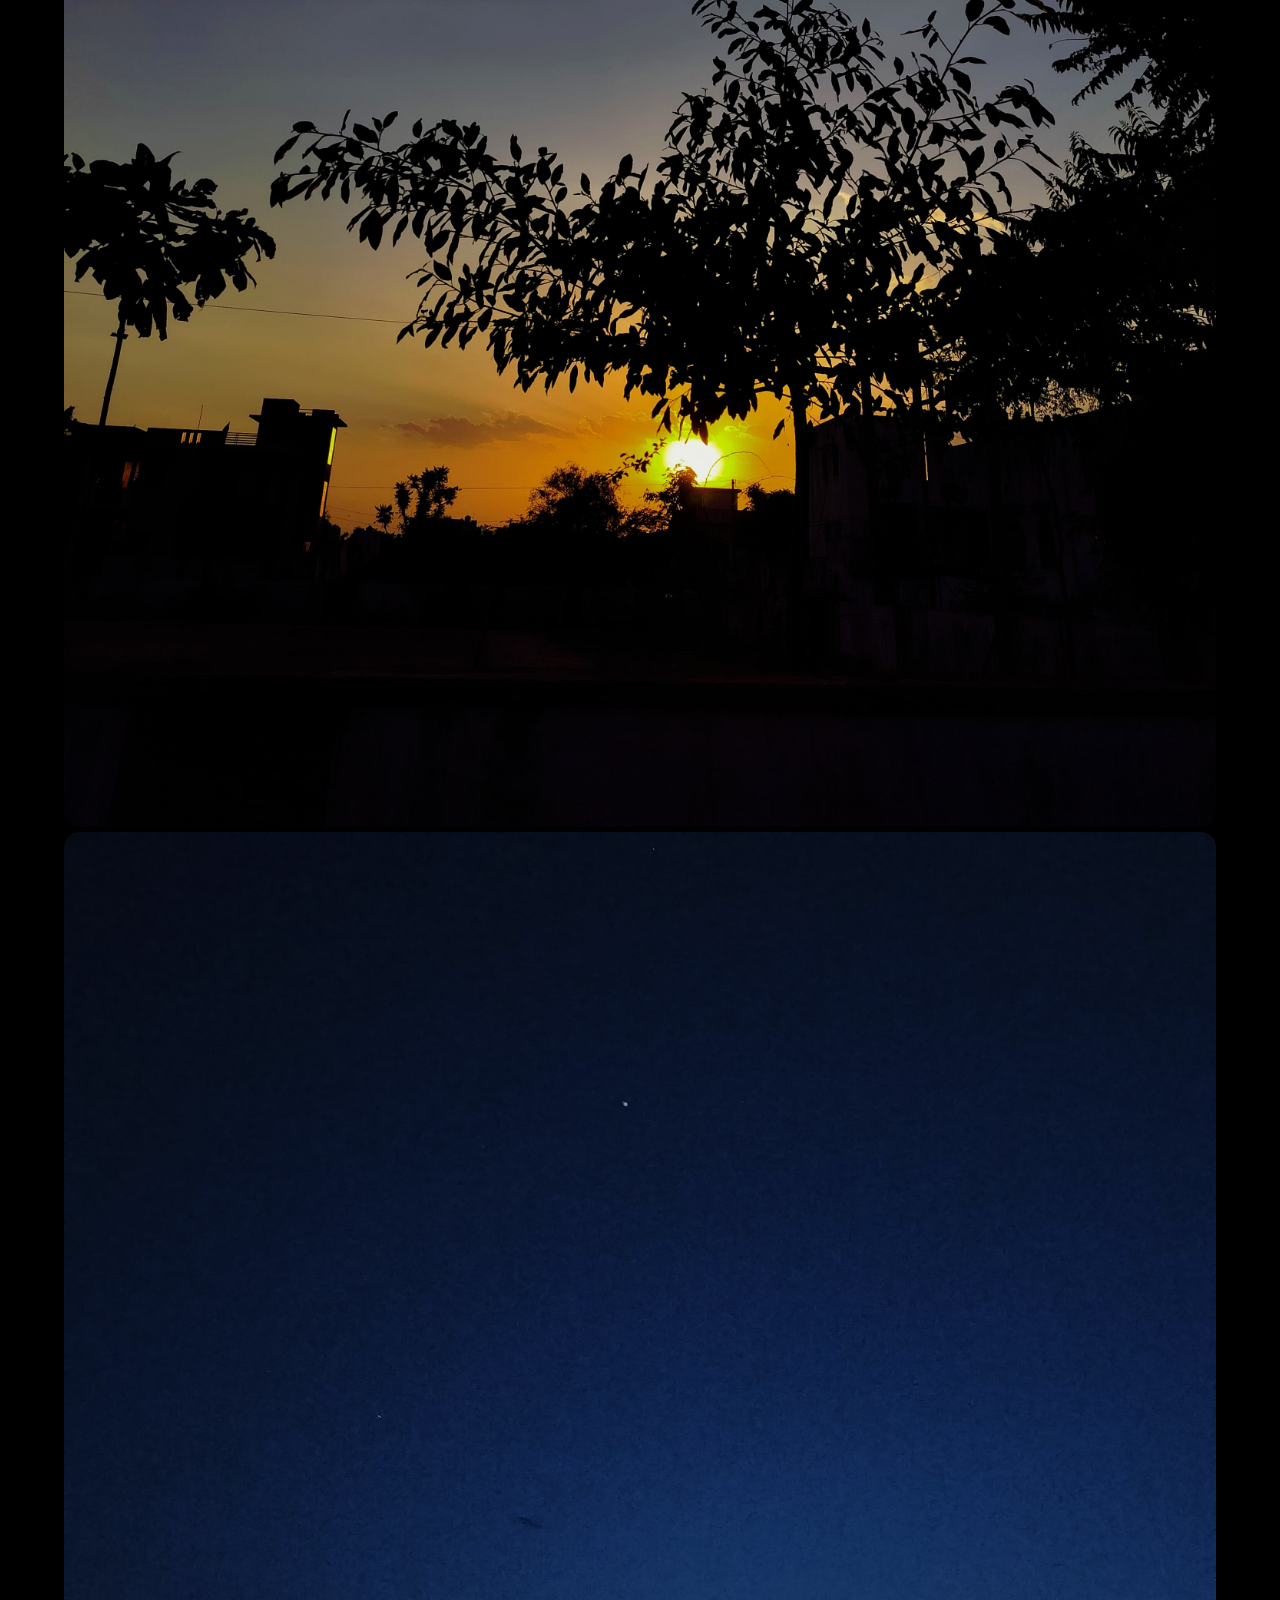
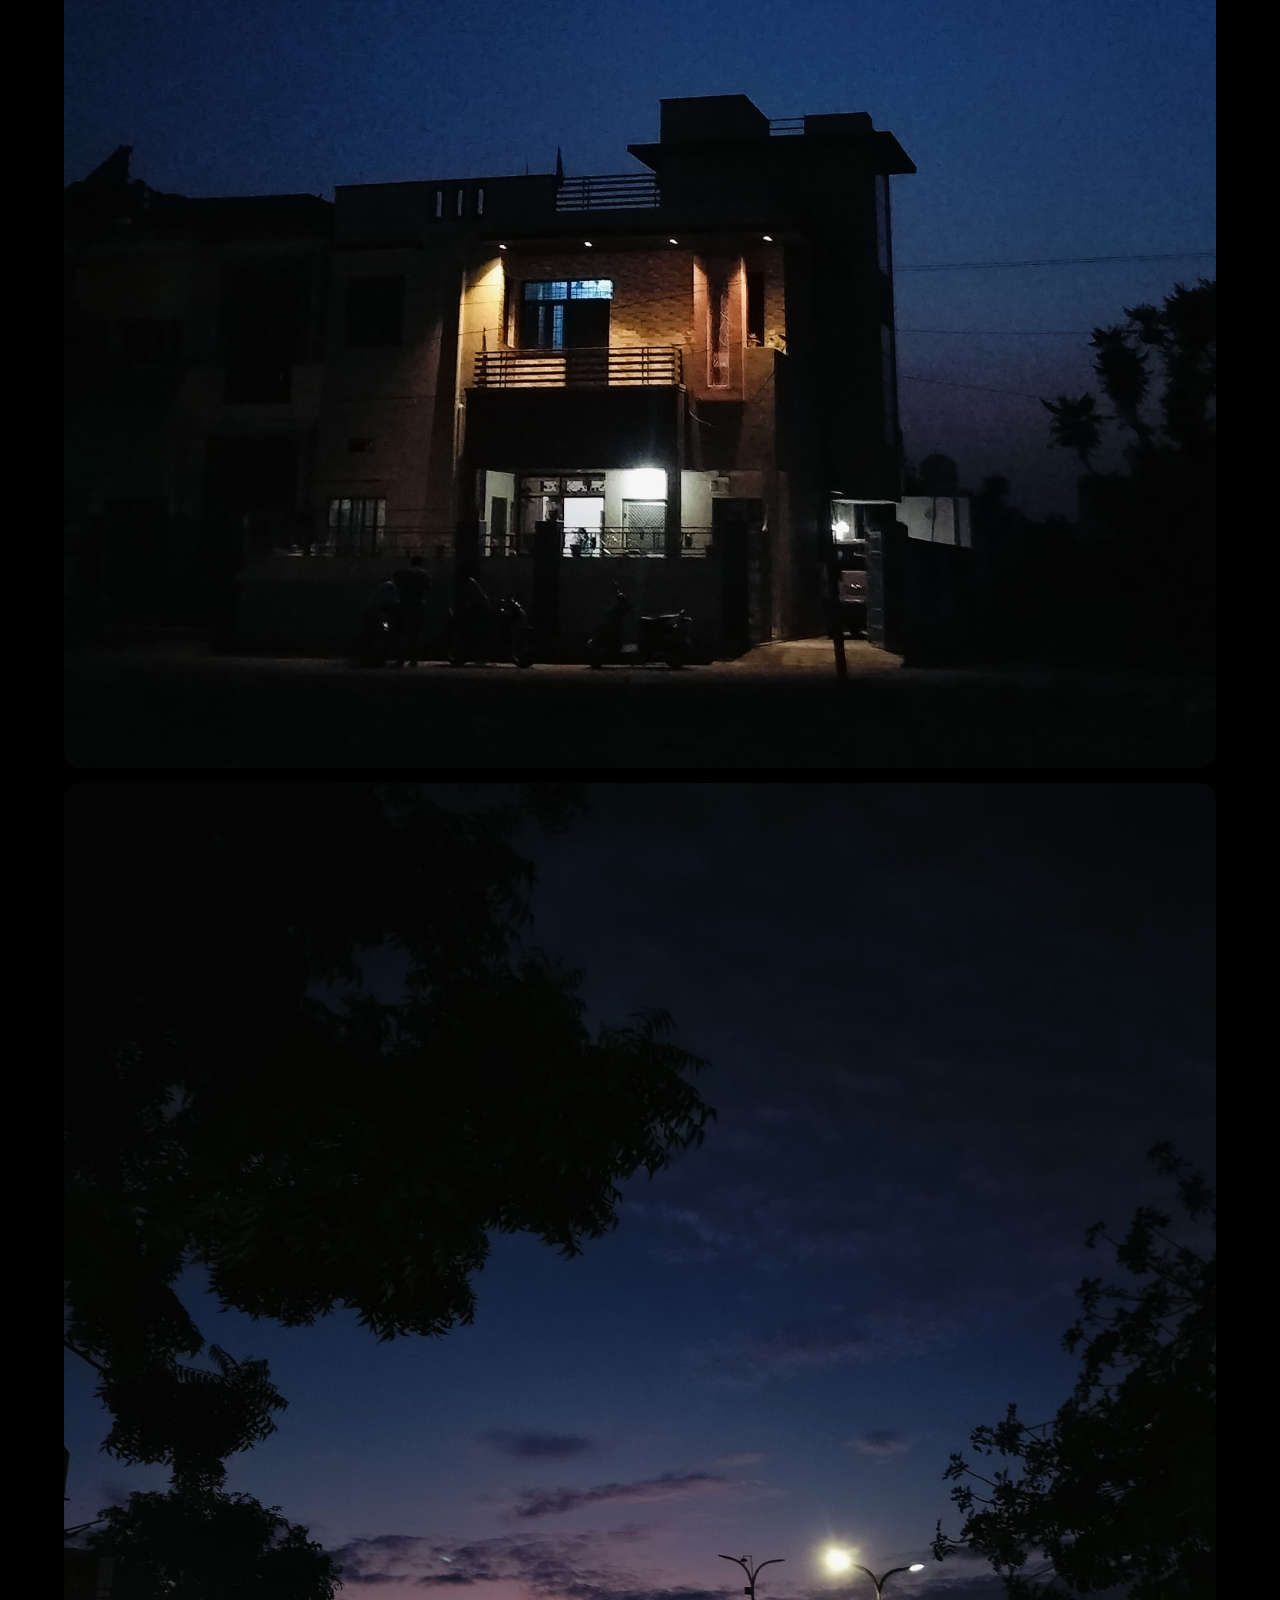
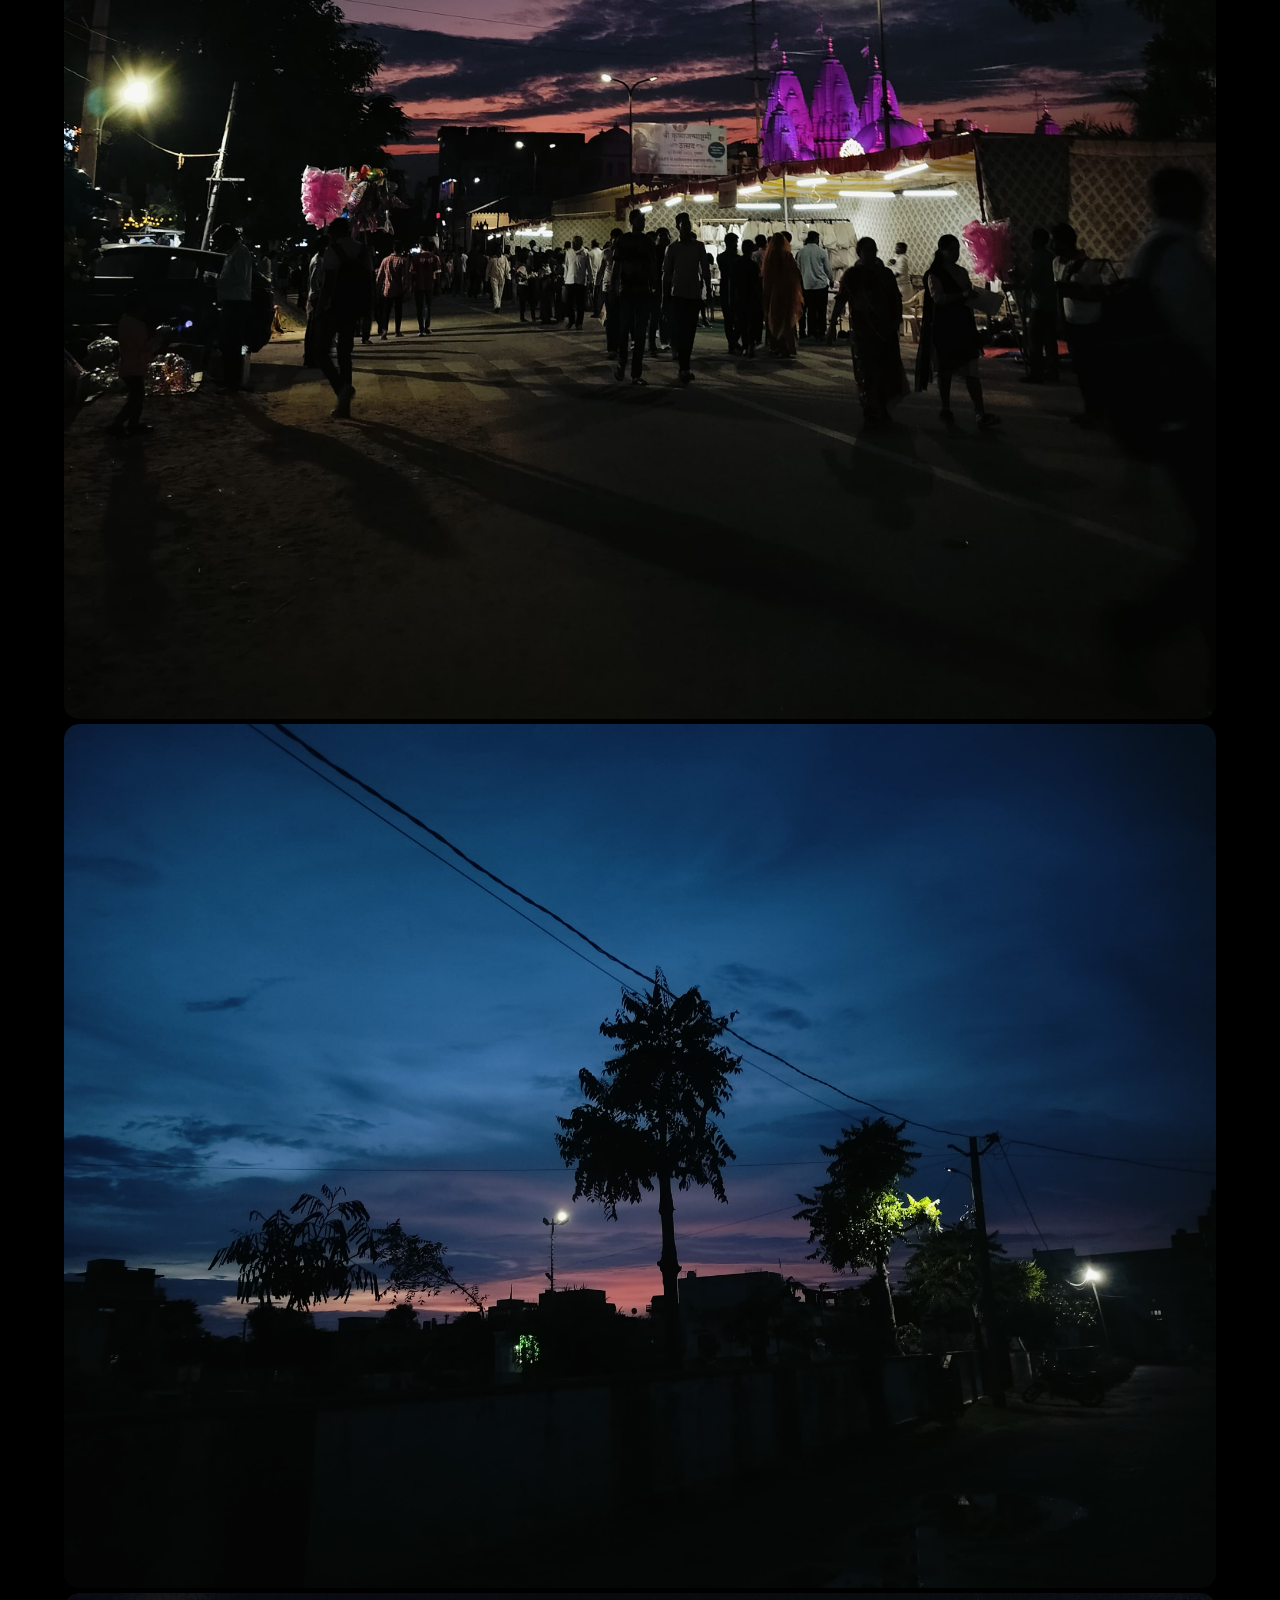
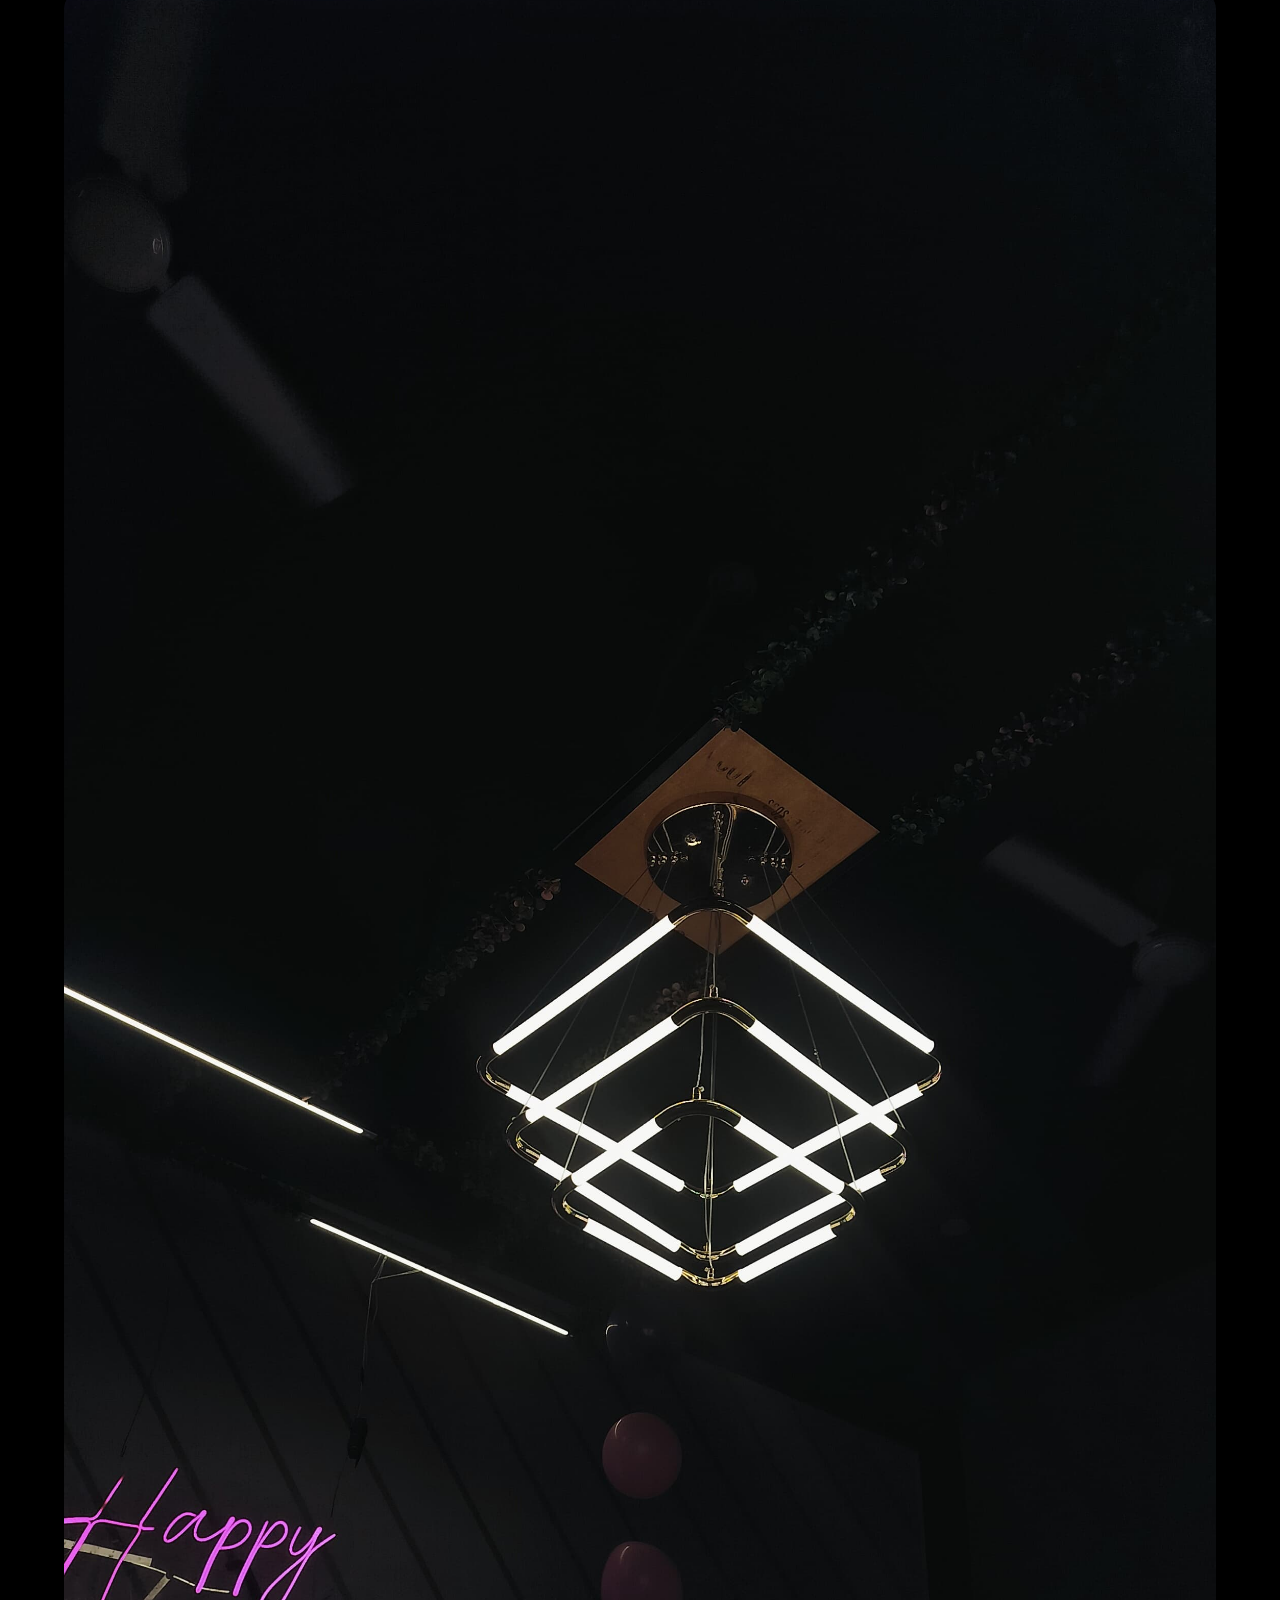
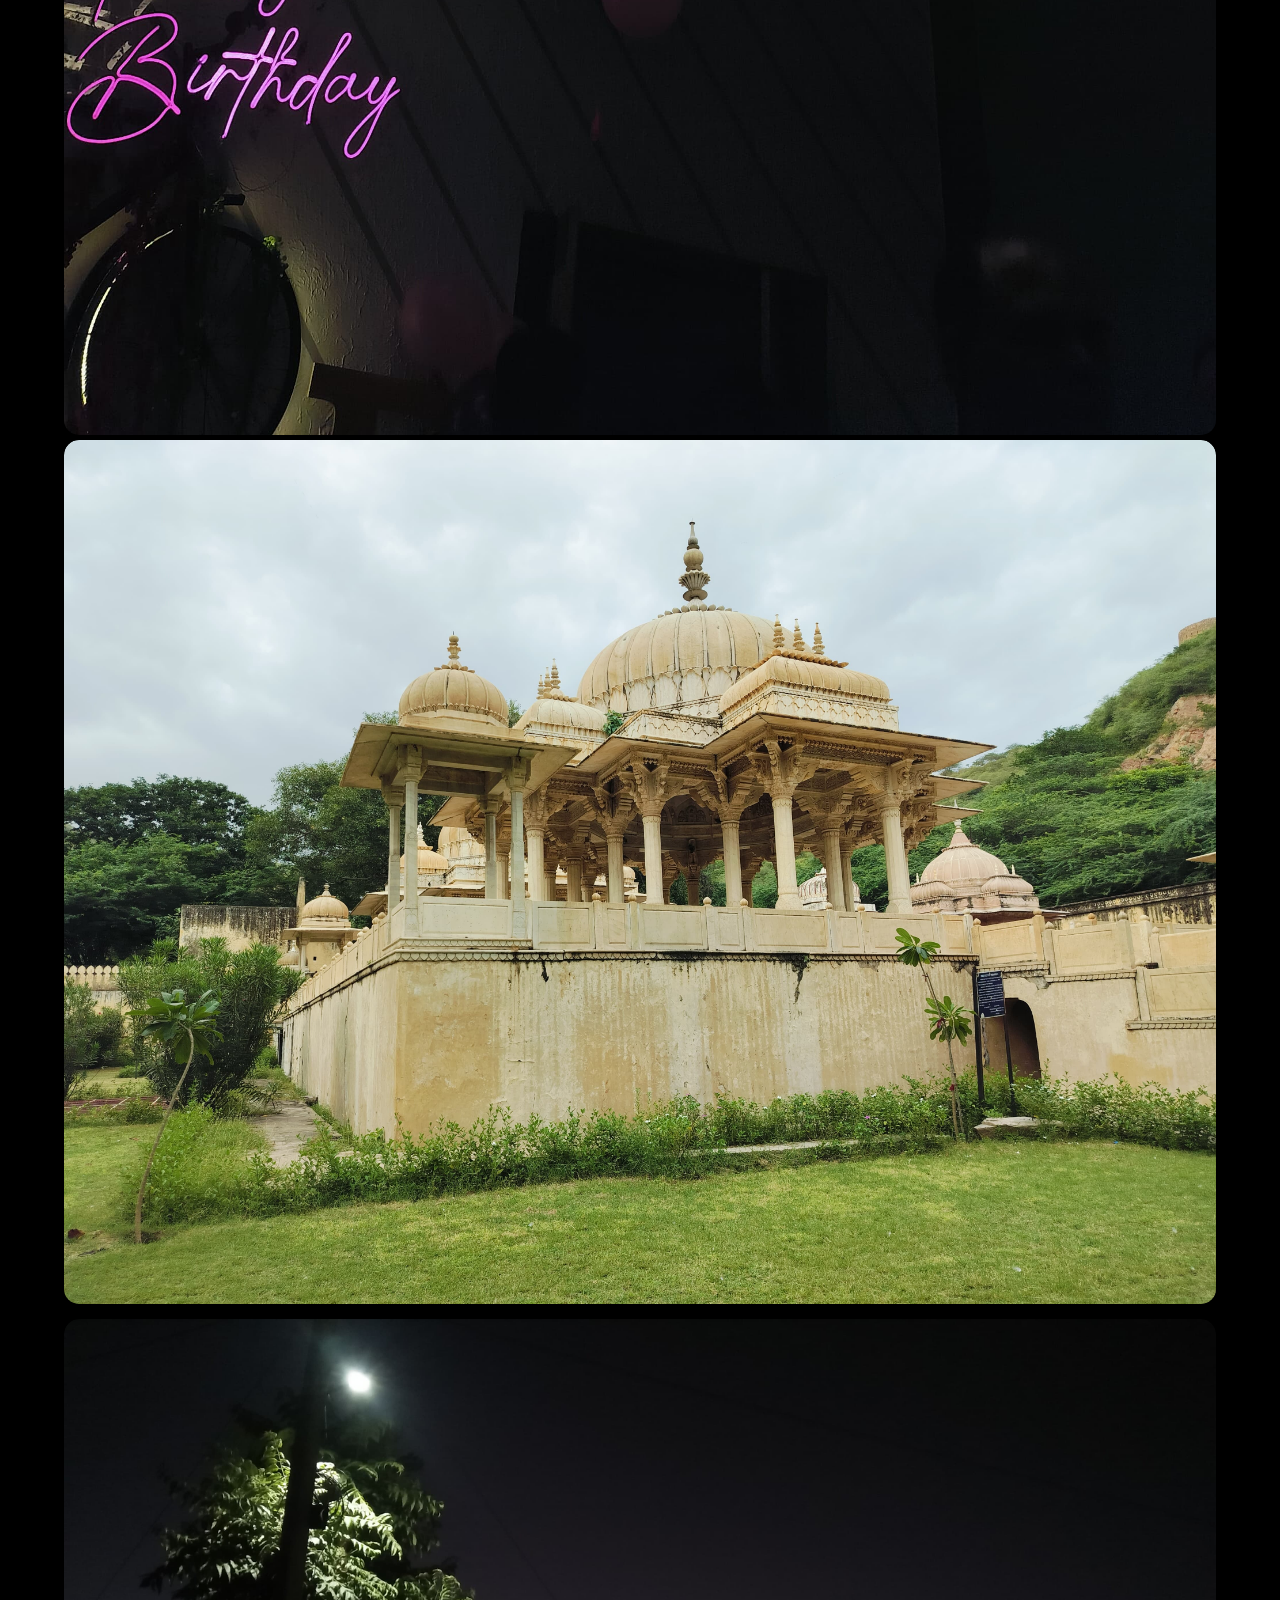
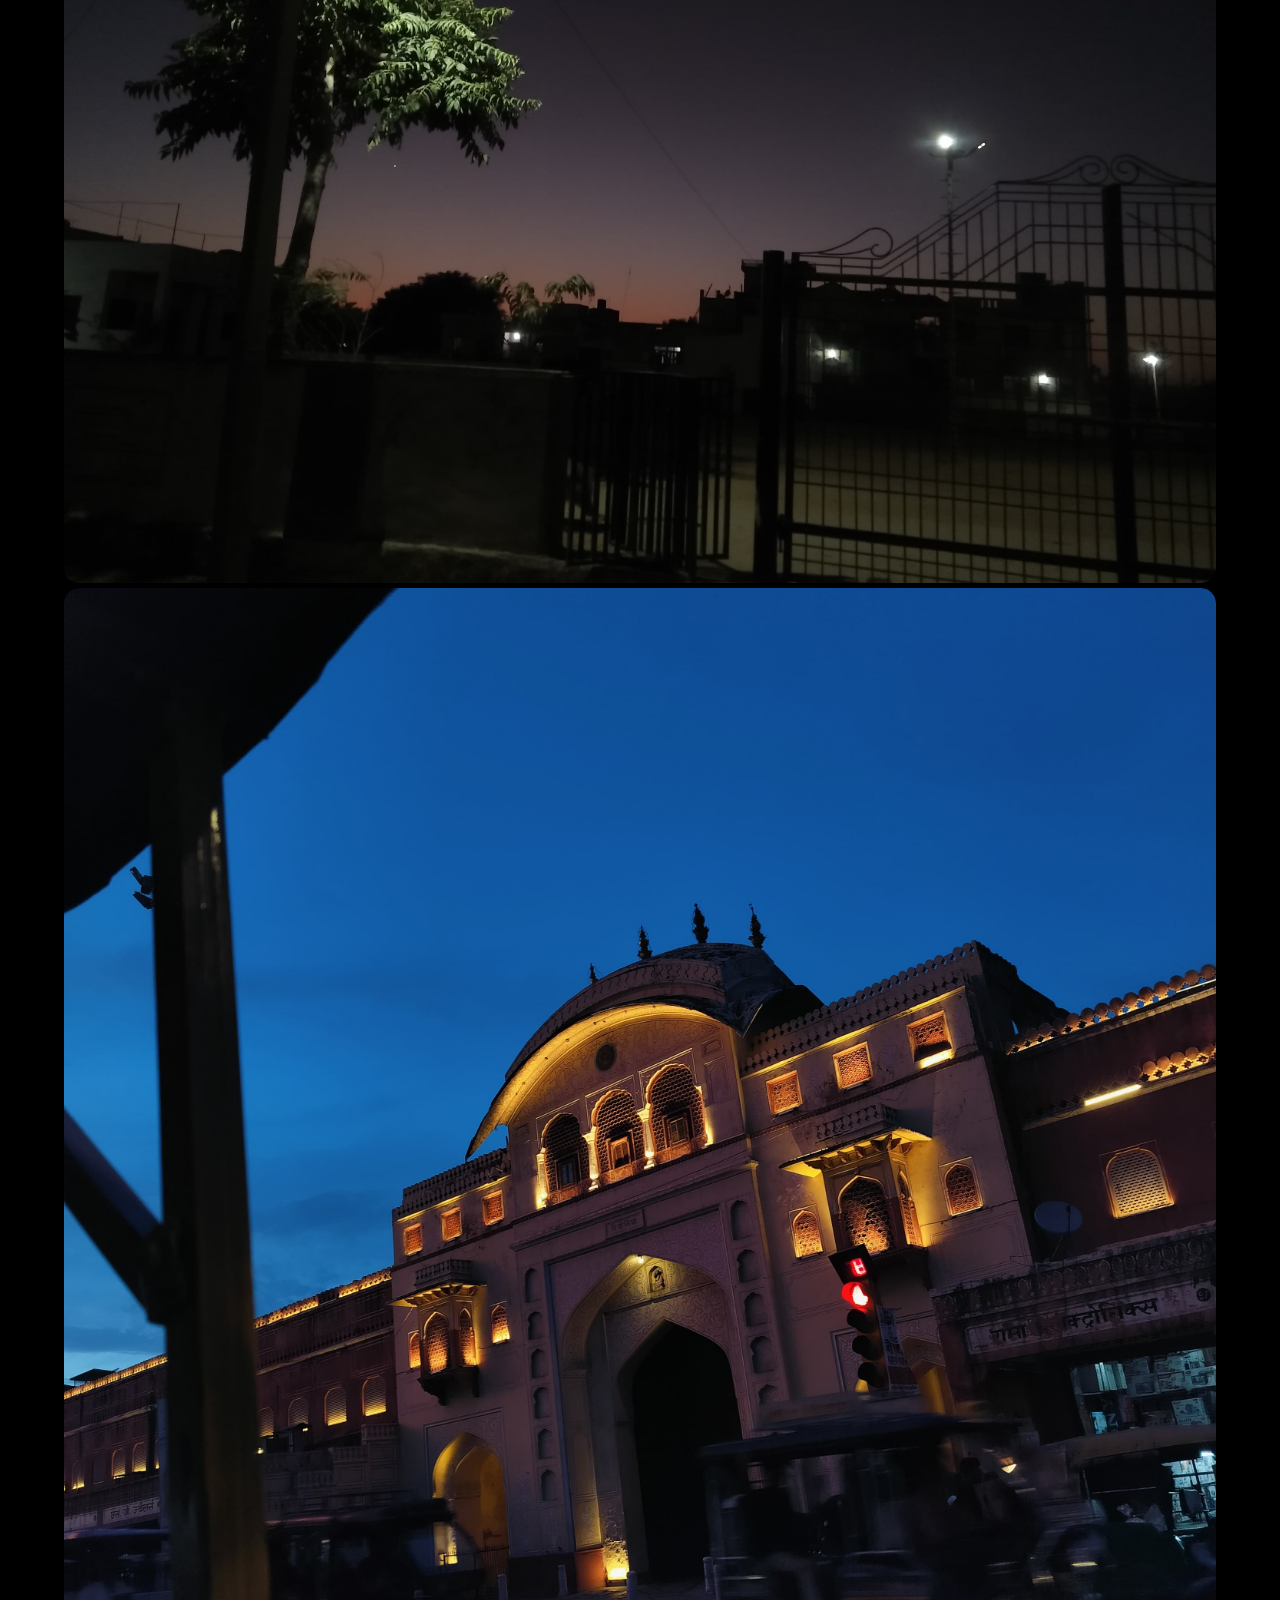
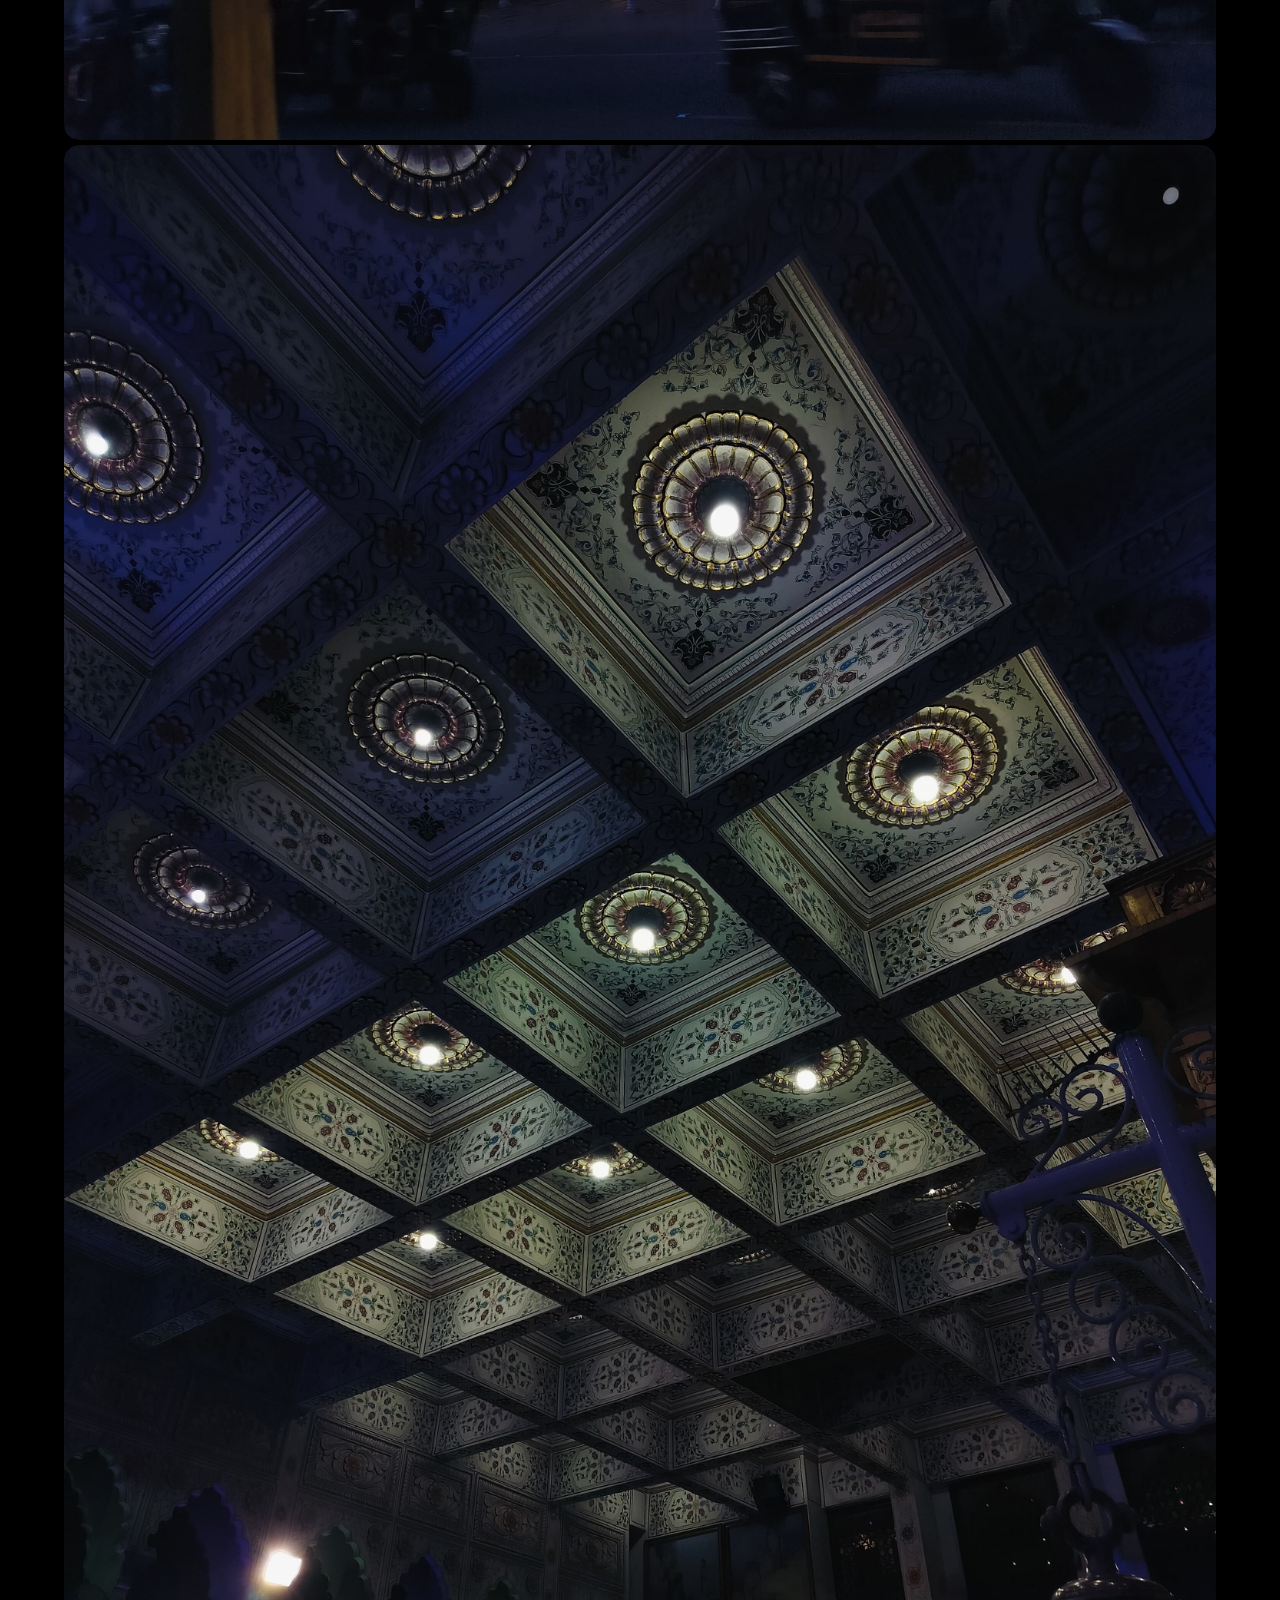
==== commit 7ab33ab6: "make css file" ====
--- a/index.html
+++ b/index.html
@@ -6,20 +6,19 @@
   <meta name="viewport" content="width=device-width, initial-scale=1.0">
   <title>Document</title>
   <link rel="preconnect" href="https://fonts.googleapis.com">
-<link rel="preconnect" href="https://fonts.gstatic.com" crossorigin>
-<link href="https://fonts.googleapis.com/css2?family=Open+Sans:wght@300&display=swap" rel="stylesheet">
+  <link rel="preconnect" href="https://fonts.gstatic.com" crossorigin>
+  <link href="https://fonts.googleapis.com/css2?family=Open+Sans:wght@300&display=swap" rel="stylesheet">
   <link href="https://cdn.jsdelivr.net/npm/bootstrap@5.0.2/dist/css/bootstrap.min.css" rel="stylesheet"
     integrity="sha384-EVSTQN3/azprG1Anm3QDgpJLIm9Nao0Yz1ztcQTwFspd3yD65VohhpuuCOmLASjC" crossorigin="anonymous">
   <link rel="stylesheet" href="PhotoFolio.css">
   <link rel="preconnect" href="https://fonts.googleapis.com">
-<link rel="preconnect" href="https://fonts.gstatic.com" crossorigin>
-<link href="https://fonts.googleapis.com/css2?family=Roboto+Serif:opsz,wght@8..144,300;8..144,400&display=swap" 
-
-rel="stylesheet">
-<link rel="stylesheet" href="https://unpkg.com/aos@next/dist/aos.css" />
-
-
-<link rel="stylesheet" href="https://unpkg.com/aos@next/dist/aos.css" />
+  <link rel="preconnect" href="https://fonts.gstatic.com" crossorigin>
+  <link href="https://fonts.googleapis.com/css2?family=Roboto+Serif:opsz,wght@8..144,300;8..144,400&display=swap"
+    rel="stylesheet">
+  <link rel="stylesheet" href="https://unpkg.com/aos@next/dist/aos.css" />
+
+
+  <link rel="stylesheet" href="https://unpkg.com/aos@next/dist/aos.css" />
 </head>
 
 <body>
@@ -27,7 +26,7 @@
 
     <nav class="navbar navbar-expand-lg navbar-light bg-light">
       <div class="container-fluid">
-        <a class="navbar-brand" href="#">      PhotoFolio</a>
+        <a class="navbar-brand" href="#"> PhotoFolio</a>
         <button class="navbar-toggler" type="button" data-bs-toggle="collapse" data-bs-target="#navbarSupportedContent"
           aria-controls="navbarSupportedContent" aria-expanded="false" aria-label="Toggle navigation">
           <span class="navbar-toggler-icon"></span>
@@ -66,16 +65,15 @@
             <li class="nav-item">
               <a class="nav-link" href="Contact.html">Contact</a>
             </li>
-            <li class="nav-item">
-              <a class="nav-link" href="new.html">new</a>
-            </li>
-            </li>
+
+
 
           </ul>
           <div class="navbar2">
             <ul class="navbar-nav m-auto mb-2 mb-lg-0 ">
               <li class="nav-item">
-                <a class="nav-link active" aria-current="page" href="https://www.linkedin.com/in/jyoti-vyas-901993244/">linkedin</a>
+                <a class="nav-link active" aria-current="page"
+                  href="https://www.linkedin.com/in/jyoti-vyas-901993244/">linkedin</a>
               </li>
               <li class="nav-item">
                 <a class="nav-link active" aria-current="page" href="https://github.com/jyot4">Github</a>
@@ -98,114 +96,127 @@
       </div>
     </div>
 
-    <div class="images1"    >
-
-      <div class="container-fluid">
-        <div class="row">
-
-          <div class="col-lg-3 col-md-4"
-         
-   
-        
-          >
-            <img src="gallery-1.jpg" />
-          </div>
-
-          <div class="col-lg-3">
-
-            <img src="gallery-2.jpg" />
-          </div>
-
-          <div class="col-lg-3">
-
-            <img src="gallery-3.jpg" />
-
-          </div>
-
-          <div class="col-lg-3" >
-
-            <img src="gallery-4.jpg" />
-          </div>
-        </div>
-      </div>
-    </div>
-    <div class="images2" >
-      <div class="container-fluid">
-        <div class="row">
-
-          <div class="col-lg-3 col-md-4"  >
-            <img src="gallery-5.jpg" />
-          </div>
-
-          <div class="col-lg-3">
-
-            <img src="gallery-6.jpg" />
-          </div>
-
-          <div class="col-lg-3"   >
-
-            <img src="gallery-7.jpg" />
-
-          </div>
-
-          <div class="col-lg-3"  >
-
-            <img src="gallery-8.jpg" />
-          </div>
-        </div>
-      </div>
-    </div>
-
-    <div class="images3"  >
-      <div class="container-fluid">
-        <div class="row">
-
-          <div class="col-lg-3 col-md-4"   >
-            <img src="gallery-9.jpg" />
-          </div>
-
-          <div class="col-lg-3"   >
-
-            <img src="gallery-10.jpg" />
-          </div>
-
-          <div class="col-lg-3"  >
-
-            <img src="gallery-11.jpg" />
-
-          </div>
-
-          <div class="col-lg-3"  >
-
-            <img src="gallery-12.jpg" />
-          </div>
-        </div>
-      </div>
-    </div>
-
-    
-    <div class="images4"   >
-      <div class="container-fluid">
-        <div class="row">
-
-          <div class="col-lg-3 col-md-4"  >
-            <img src="gallery-13.jpg" />
-          </div>
-
-          <div class="col-lg-3" >
-
-            <img src="gallery-14.jpg" />
-          </div>
-
-          <div class="col-lg-3"  >
-
-`            <img src="gallery-15.jpg" />
-
-          </div>
-
-          <div class="col-lg-3" >
-
-            <img src="gallery-16.jpg" />
+    <div class="images1">
+
+      <div class="container">
+        <div class="row">
+
+          <div class="col-lg-3 col-md-4">
+            <div class="mainOf">
+              <img src="img5.jpeg" />
+            </div>
+          </div>
+
+          <div class="col-lg-3">
+            <div class="mainOf">
+            <img src="img6.jpeg" />
+            </div>
+          </div>
+
+          <div class="col-lg-3">
+            <div class="mainOf">
+            <img src="img7.jpeg" />
+            </div>
+          </div>
+
+          <div class="col-lg-3">
+            <div class="mainOf">
+            <img src="img8.jpeg" />
+            </div>
+          </div>
+        </div>
+      </div>
+    </div>
+    <div class="images2">
+      <div class="container">
+        <div class="row">
+
+          <div class="col-lg-3 col-md-4">
+            <div class="mainOf">
+            <img src="img1.jpeg" />
+          </div>
+          </div>
+
+          <div class="col-lg-3">
+            <div class="mainOf">
+            <img src="img2.jpeg" />
+            </div>
+          </div>
+
+          <div class="col-lg-3">
+            <div class="mainOf">
+            <img src="img3.jpeg" />
+            </div>
+          </div>
+
+          <div class="col-lg-3">
+            <div class="mainOf">
+            <img src="img4.jpeg" />
+            </div>
+          </div>
+        </div>
+      </div>
+    </div>
+
+    <div class="images3">
+      <div class="container">
+        <div class="row">
+
+          <div class="col-lg-3 col-md-4">
+            <div class="mainOf">
+            <img src="img9.jpeg" />
+            </div>
+          </div>
+
+          <div class="col-lg-3">
+            <div class="mainOf">
+            <img src="img10.jpeg" />
+            </div>
+          </div>
+
+          <div class="col-lg-3">
+            <div class="mainOf">
+            <img src="img11.jpeg" />
+            </div>
+          </div>
+
+          <div class="col-lg-3">
+            <div class="mainOf">
+            <img src="img12.jpeg" />
+            </div>
+          </div>
+        </div>
+      </div>
+    </div>
+
+
+    <div class="images4">
+      <div class="container">
+        <div class="row">
+
+          <div class="col-lg-3 col-md-4">
+            <div class="mainOf">
+            <img src="img13.jpeg" />
+            </div>
+          </div>
+
+          <div class="col-lg-3">
+            <div class="mainOf">
+
+            <img src="img14.jpeg" />
+            </div>
+          </div>
+
+          <div class="col-lg-3">
+            <div class="mainOf">
+        <img src="img4.jpeg" />
+            </div>
+          </div>
+
+          <div class="col-lg-3">
+            <div class="mainOf">
+            <img src="img1.jpeg" />
+            </div>
           </div>
         </div>
       </div>
@@ -215,14 +226,14 @@
     <footer class="footer">
       <div class="container">
         <div class="footerContent">
-          <p>© Copyright  <strong> PortFolio</strong>  All Rights Reserved</p>
-        
-        
+          <p>© Copyright <strong> PortFolio</strong> All Rights Reserved</p>
+
+
           <h6>Designed By <a href="https://www.linkedin.com/in/jyoti-vyas-901993244/"> Jyoti Vyas</a></h6>
         </div>
-        </div>
-      </div>
-    </footer>
+      </div>
+  </div>
+  </footer>
 
   </div>
 
@@ -232,10 +243,10 @@
     crossorigin="anonymous"></script>
 
 
-    <script src="https://unpkg.com/aos@next/dist/aos.js"></script>
-    <script>
-      AOS.init();
-    </script>
+  <script src="https://unpkg.com/aos@next/dist/aos.js"></script>
+  <script>
+    AOS.init();
+  </script>
 
 </body>
 
--- a/PhotoFolio.css
+++ b/PhotoFolio.css
@@ -103,19 +103,57 @@
 
 .images1 , .images2 , .images3, .images4{
 
-width: 100%;
-padding-bottom: 25px;
+width: 90%;
+margin: 10px auto;
+/* padding-bottom: 10px; */
+
+
+
+}
+
+.mainOf{
+    overflow: hidden;
+    height: 80%;
+    width: 100%;
+   /* position: relative; */
+    border-radius: 15px;
 
 }
 
 
+img:hover{
+    transform: scale(1.4);   
+}
+img:hover::before{
+    /* transform: scale(1.4); */
+    background-color: rgba(0, 0, 0, 0.73);
+}
 
+img:before{
+    content: '';
+    height: 100%;
+    z-index: 1;
+    transition: all 0.5s ease;
+    width: 100%;
+    position: absolute;
+    top: 0;
+    
+   /* opacity: 0.5; */
+
+}
 
 img{
     height: 100%;
     width: 100%;
+    position: relative;
+    z-index: 0;
     border-radius: 15px;
+    transition: all 1s ease;
+    
 }
+
+
+
 
 .footer{
     border-top: 1px solid;
